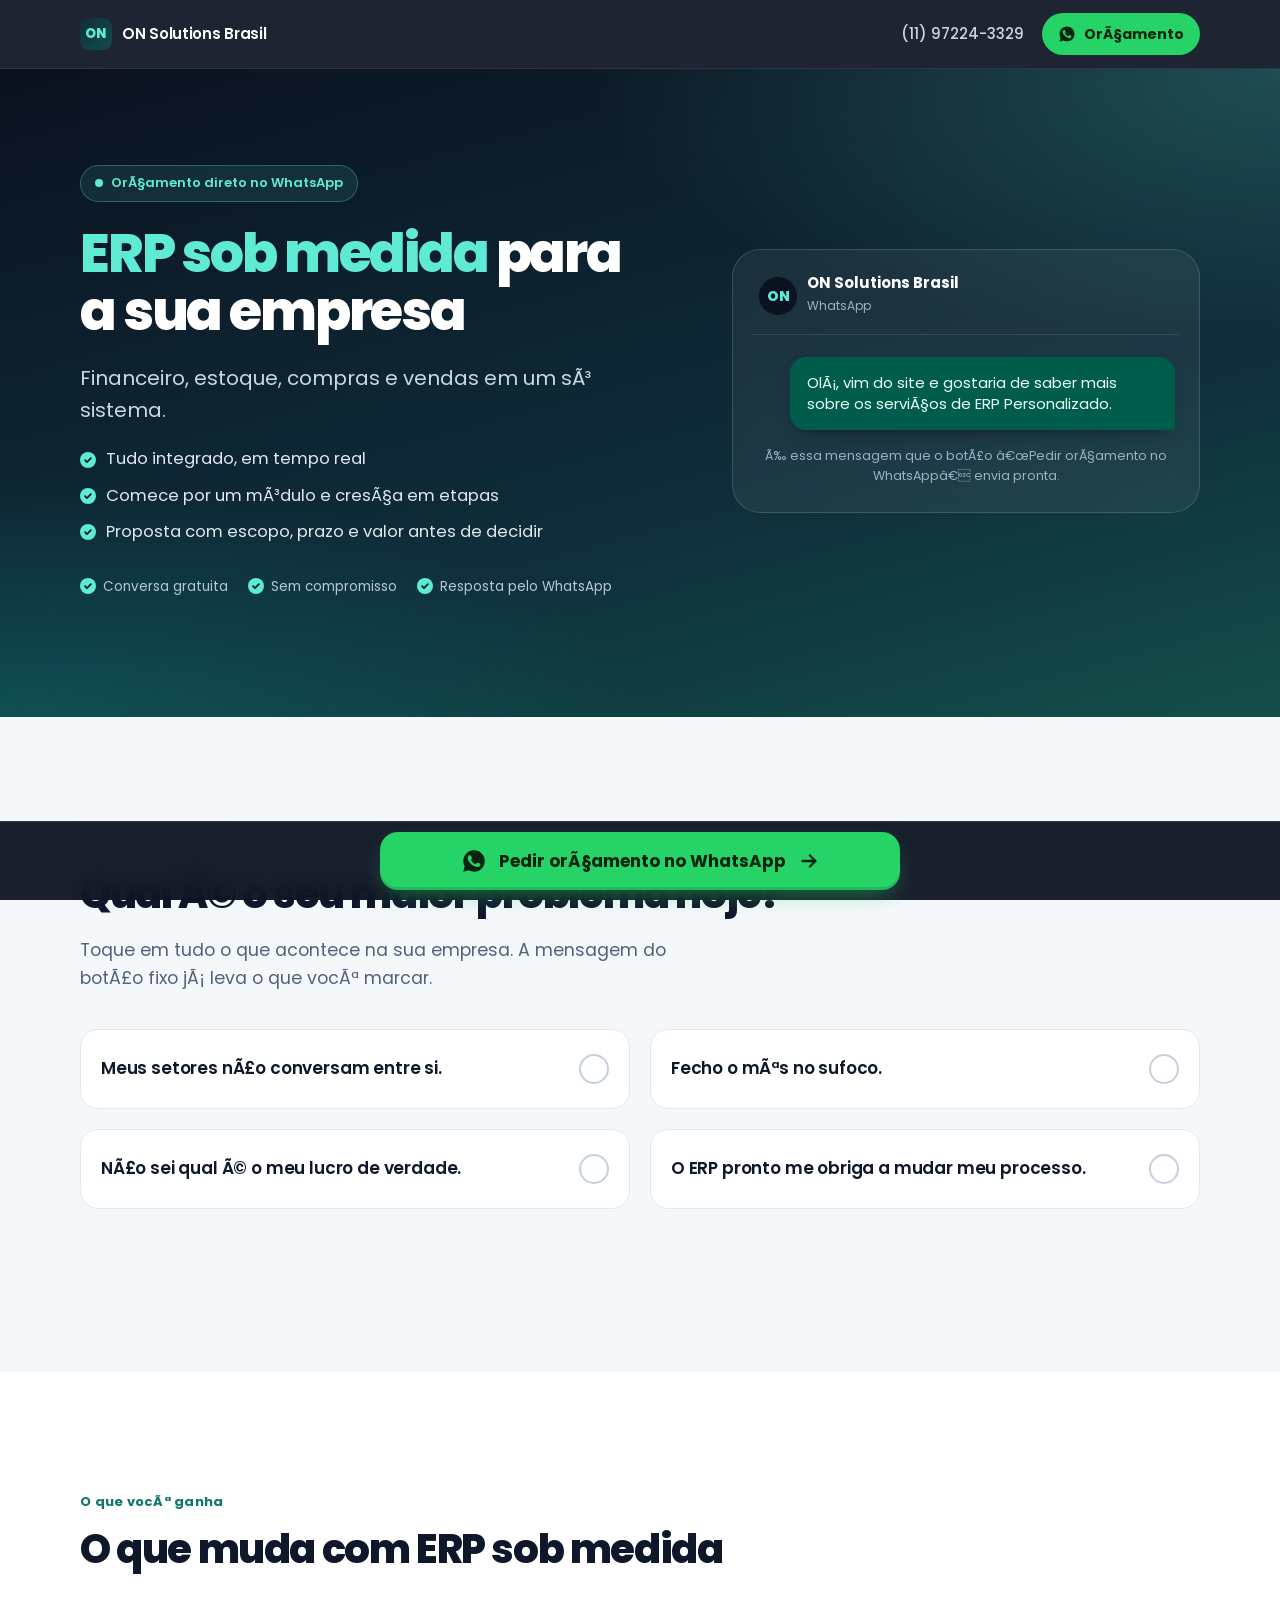
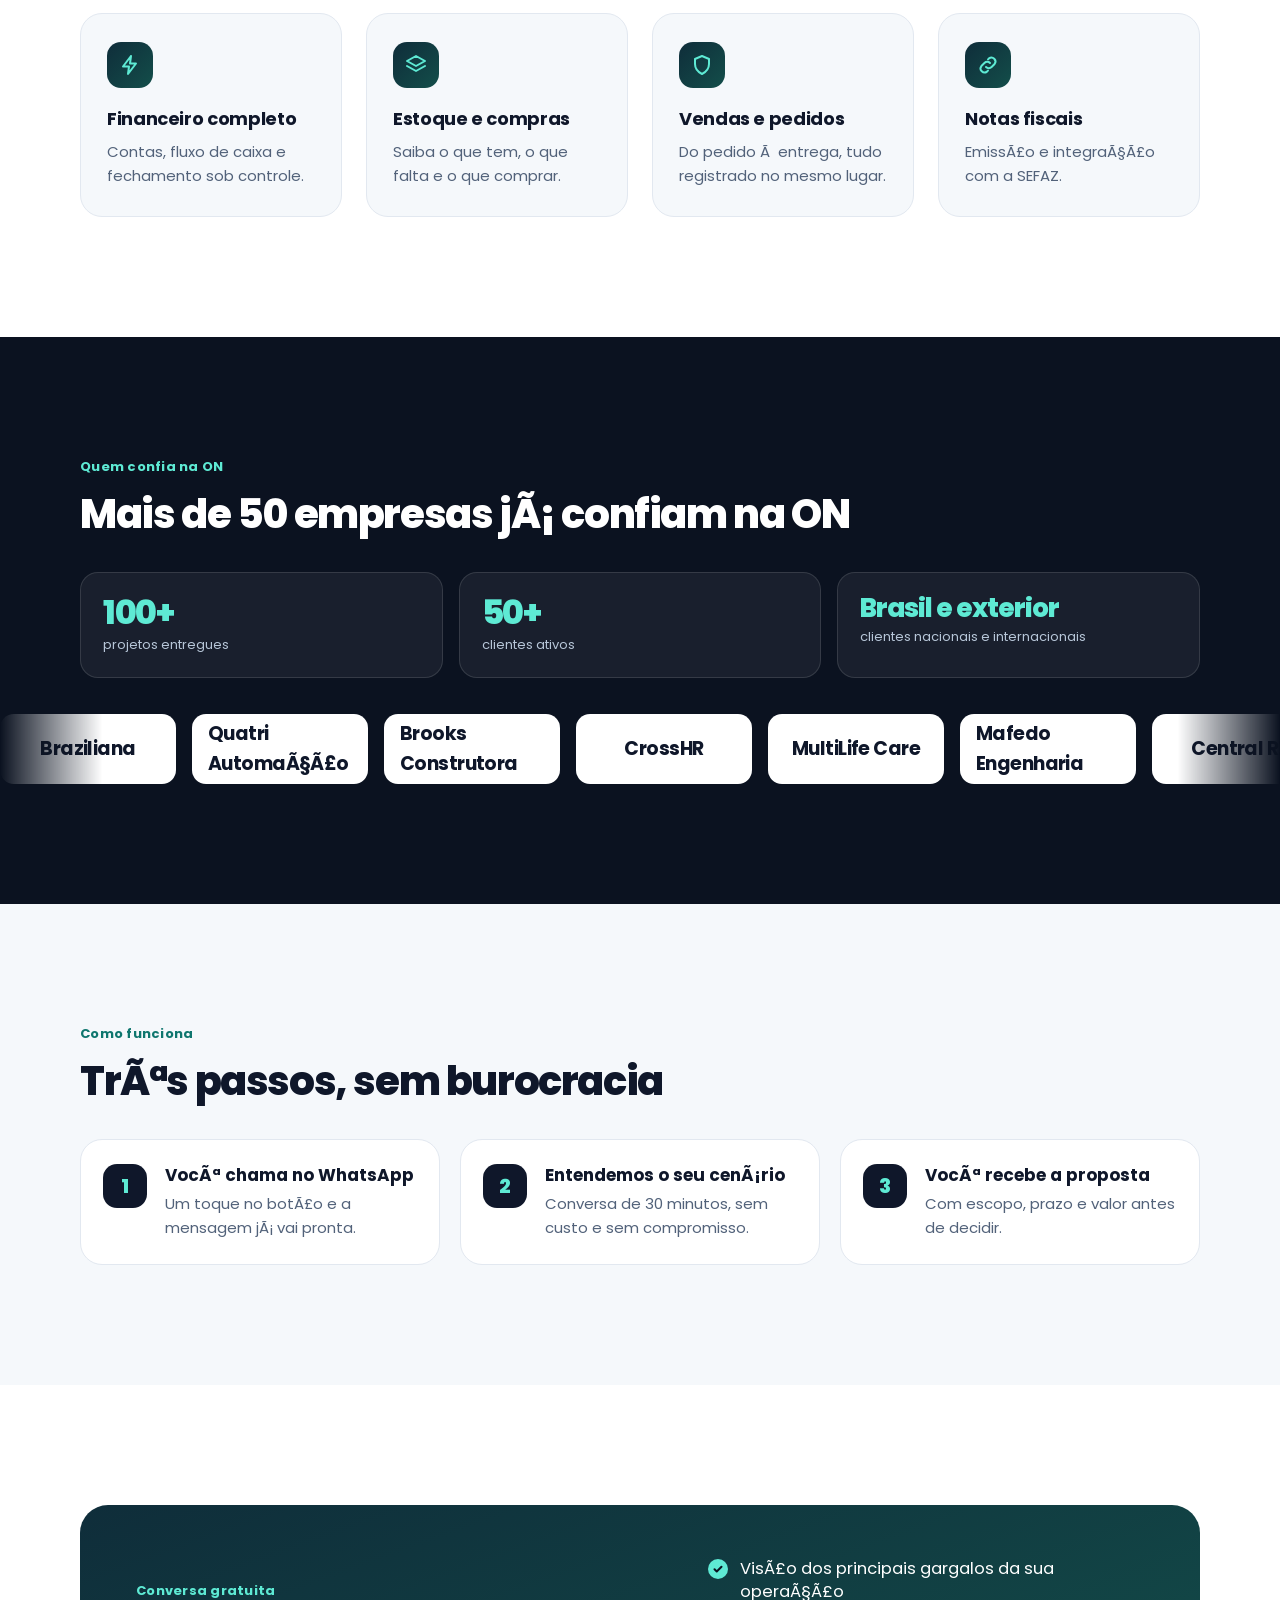
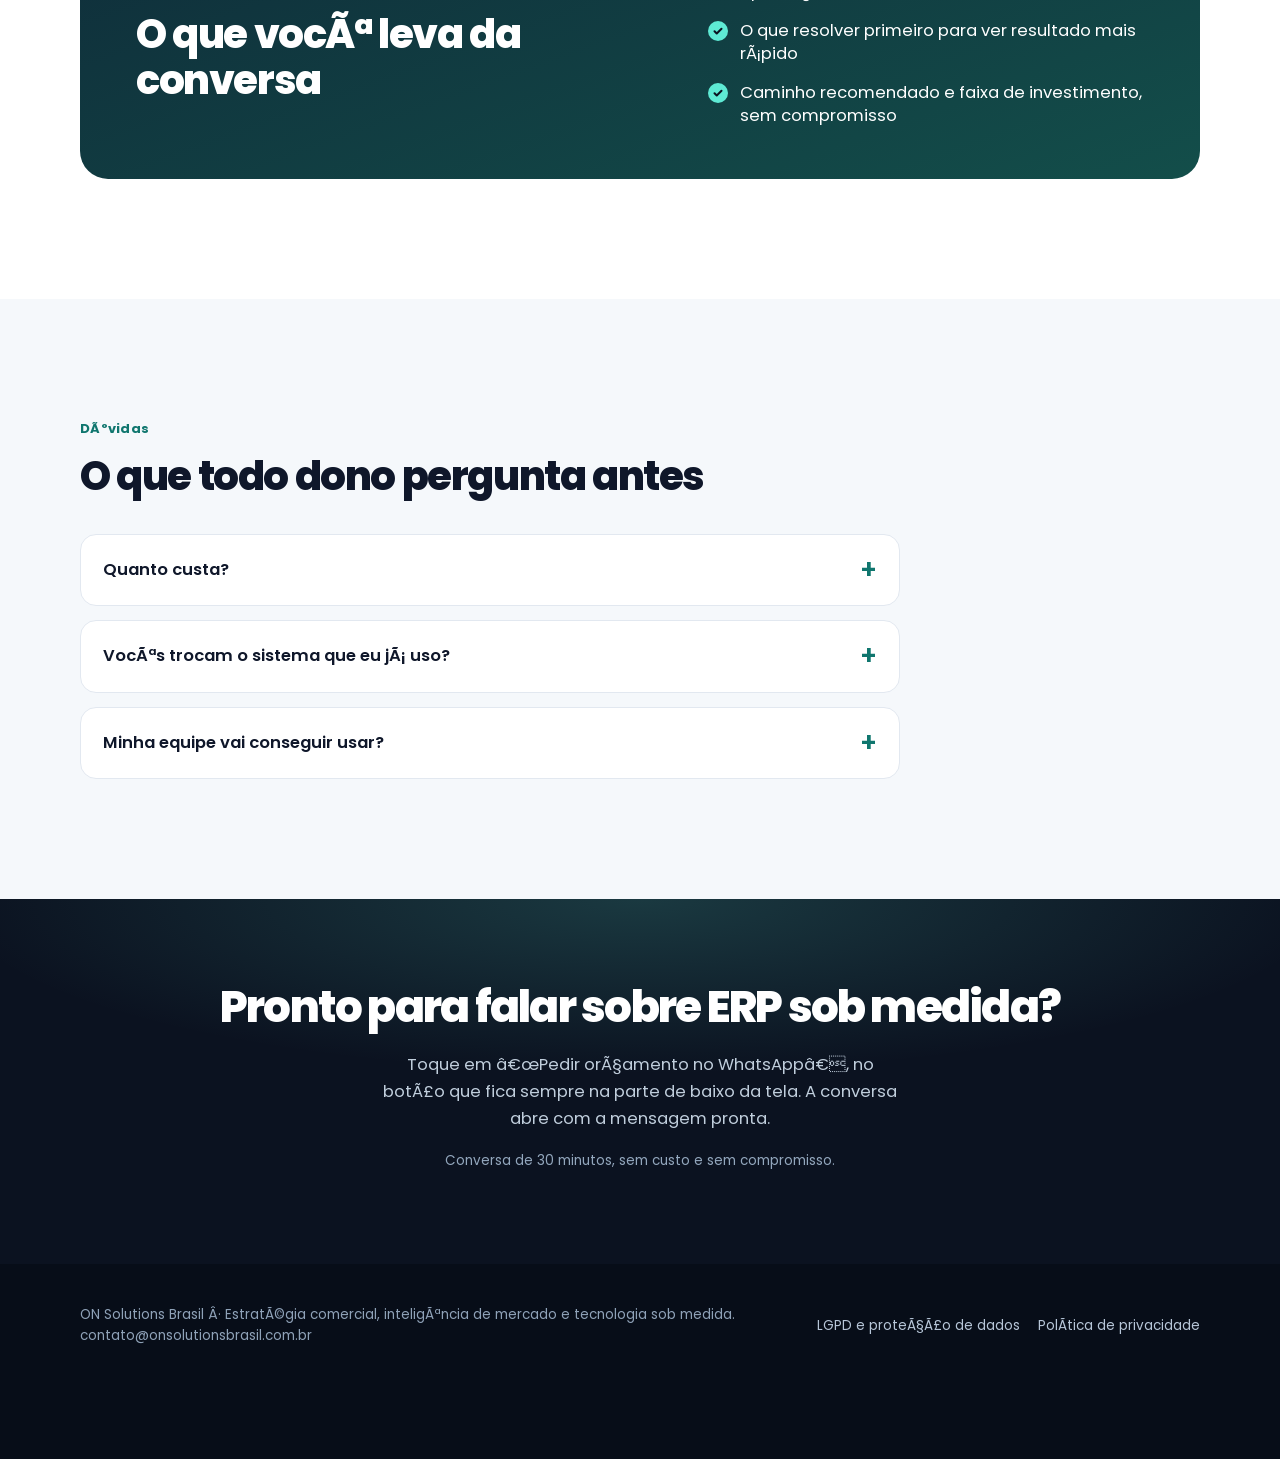
==== index.html @ 7ee30c20 "feat: add landing page for customized ERP service - Create index.html with semantic markup for all p" ====
﻿<!DOCTYPE html>
<html lang="pt-BR">
<head>
<meta charset="UTF-8">
<meta name="viewport" content="width=device-width, initial-scale=1, viewport-fit=cover">
<meta name="theme-color" content="#0B1220">
<title>ERP Sob Medida | ON Solutions Brasil</title>
<meta name="description" content="Financeiro, estoque, compras e vendas em um sÃ³ sistema.">
<meta name="robots" content="noindex,follow">
<link rel="canonical" href="https://onsolutionsbrasil.com.br/lp/erp-sob-medida/">
<link rel="icon" type="image/svg+xml" href="data:image/svg+xml,%3Csvg xmlns='http://www.w3.org/2000/svg' viewBox='0 0 64 64'%3E%3Crect width='64' height='64' rx='14' fill='%230B1220'/%3E%3Ctext x='32' y='43' font-family='Poppins,Arial,sans-serif' font-size='30' font-weight='800' fill='%235EEAD4' text-anchor='middle'%3EON%3C/text%3E%3C/svg%3E">
<link rel="preconnect" href="https://fonts.googleapis.com">
<link rel="preconnect" href="https://fonts.gstatic.com" crossorigin>
<link href="https://fonts.googleapis.com/css2?family=Poppins:wght@400;500;600;700;800&display=swap" rel="stylesheet">
<link rel="stylesheet" href="css/styles.css">
</head>
<body class="l2">
<header class="top"><div class="w top-in">
  <span class="brand"><span class="brand-mark" aria-hidden="true">ON</span><span>ON Solutions<span class="br"> Brasil</span></span></span>
  <div class="top-r">
    <a class="top-phone" data-wa="OlÃ¡, vim do site e gostaria de saber mais sobre os serviÃ§os de ERP Personalizado." data-pos="topo-telefone" data-wa-main href="#">(11) 97224-3329</a>
    <a class="top-btn" data-wa="OlÃ¡, vim do site e gostaria de saber mais sobre os serviÃ§os de ERP Personalizado." data-pos="topo" data-wa-main href="#"><svg viewBox="0 0 24 24" aria-hidden="true"><path d="M12.04 2C6.58 2 2.13 6.45 2.13 11.91c0 1.75.46 3.45 1.32 4.95L2.05 22l5.25-1.38a9.9 9.9 0 0 0 4.74 1.21c5.46 0 9.91-4.45 9.91-9.91S17.5 2 12.04 2Zm5.8 14.1c-.25.69-1.45 1.32-2 1.37-.5.05-1.13.07-1.82-.11-.42-.13-.96-.31-1.65-.6-2.9-1.25-4.8-4.17-4.95-4.36-.14-.19-1.18-1.57-1.18-3s.75-2.13 1.02-2.42c.26-.29.57-.36.76-.36h.55c.18 0 .42-.07.65.5.25.58.83 2 .9 2.15.07.14.12.31.02.5-.09.19-.14.31-.28.48-.14.17-.3.37-.43.5-.14.14-.29.29-.12.58.17.29.74 1.22 1.59 1.97 1.09.97 2.01 1.27 2.3 1.41.29.14.46.12.63-.07.17-.19.72-.84.91-1.13.19-.29.38-.24.65-.14.26.1 1.67.79 1.96.93.29.14.48.22.55.34.07.12.07.7-.18 1.39Z"/></svg>OrÃ§amento</a>
  </div>
</div></header>
<main class="view" data-kind="lp2" data-route="lp/erp-sob-medida" data-service="ERP Personalizado" data-title="ERP Sob Medida | ON Solutions Brasil">
<section class="hero">
  <div class="w hero-grid">
    <div>
      <span class="badge"><i></i>OrÃ§amento direto no WhatsApp</span>
      <h1 class="h"><mark>ERP sob medida</mark> para a sua empresa</h1>
      <p class="sub">Financeiro, estoque, compras e vendas em um sÃ³ sistema.</p>
      <ul class="points"><li>Tudo integrado, em tempo real</li><li>Comece por um mÃ³dulo e cresÃ§a em etapas</li><li>Proposta com escopo, prazo e valor antes de decidir</li></ul>
      <div class="trust"><span>Conversa gratuita</span><span>Sem compromisso</span><span>Resposta pelo WhatsApp</span></div>
    </div>
    <div class="chat">
      <div class="chat-head"><span class="chat-mark" aria-hidden="true">ON</span><div><b>ON Solutions Brasil</b><small>WhatsApp</small></div></div>
      <div class="chat-body">
        <div class="bubble" data-bubble>OlÃ¡, vim do site e gostaria de saber mais sobre os serviÃ§os de ERP Personalizado.</div>
        <div class="chat-hint">Ã‰ essa mensagem que o botÃ£o â€œPedir orÃ§amento no WhatsAppâ€ envia pronta.</div>
      </div>
    </div>
  </div>
</section>
<section class="sec" id="dores">
  <div class="w">
    <div class="eyebrow">VocÃª se reconhece?</div>
    <h2 class="t2">Qual Ã© o seu maior problema hoje?</h2>
    <p class="lead2">Toque em tudo o que acontece na sua empresa. A mensagem do botÃ£o fixo jÃ¡ leva o que vocÃª marcar.</p>
    <div class="pains" role="group" aria-label="Seu maior desafio"><button type="button" class="pain" aria-pressed="false" data-q="Meus setores nÃ£o conversam entre si."><span class="qt">Meus setores nÃ£o conversam entre si.</span><span class="ck"><svg viewBox="0 0 24 24" aria-hidden="true"><path d="M5 12.5l4.5 4.5L19 7.5"/></svg></span></button><button type="button" class="pain" aria-pressed="false" data-q="Fecho o mÃªs no sufoco."><span class="qt">Fecho o mÃªs no sufoco.</span><span class="ck"><svg viewBox="0 0 24 24" aria-hidden="true"><path d="M5 12.5l4.5 4.5L19 7.5"/></svg></span></button><button type="button" class="pain" aria-pressed="false" data-q="NÃ£o sei qual Ã© o meu lucro de verdade."><span class="qt">NÃ£o sei qual Ã© o meu lucro de verdade.</span><span class="ck"><svg viewBox="0 0 24 24" aria-hidden="true"><path d="M5 12.5l4.5 4.5L19 7.5"/></svg></span></button><button type="button" class="pain" aria-pressed="false" data-q="O ERP pronto me obriga a mudar meu processo."><span class="qt">O ERP pronto me obriga a mudar meu processo.</span><span class="ck"><svg viewBox="0 0 24 24" aria-hidden="true"><path d="M5 12.5l4.5 4.5L19 7.5"/></svg></span></button></div>
    <p class="pains-hint" aria-live="polite" data-hint></p>
  </div>
</section>
<section class="sec sec-w" id="beneficios">
  <div class="w">
    <div class="eyebrow">O que vocÃª ganha</div>
    <h2 class="t2">O que muda com ERP sob medida</h2>
    <div class="bens"><div class="ben"><div class="bi"><svg viewBox="0 0 24 24" aria-hidden="true"><path d="M13 3L5 13.5h6L10 21l8-10.5h-6z"/></svg></div><h3>Financeiro completo</h3><p>Contas, fluxo de caixa e fechamento sob controle.</p></div><div class="ben"><div class="bi"><svg viewBox="0 0 24 24" aria-hidden="true"><path d="M12 3l9 5-9 5-9-5z"/><path d="M3 13l9 5 9-5"/></svg></div><h3>Estoque e compras</h3><p>Saiba o que tem, o que falta e o que comprar.</p></div><div class="ben"><div class="bi"><svg viewBox="0 0 24 24" aria-hidden="true"><path d="M12 3l7 3v5c0 4.5-3 8-7 10-4-2-7-5.5-7-10V6z"/></svg></div><h3>Vendas e pedidos</h3><p>Do pedido Ã  entrega, tudo registrado no mesmo lugar.</p></div><div class="ben"><div class="bi"><svg viewBox="0 0 24 24" aria-hidden="true"><path d="M10 14a4 4 0 005.6 0l3-3a4 4 0 00-5.6-5.6l-1 1"/><path d="M14 10a4 4 0 00-5.6 0l-3 3a4 4 0 005.6 5.6l1-1"/></svg></div><h3>Notas fiscais</h3><p>EmissÃ£o e integraÃ§Ã£o com a SEFAZ.</p></div></div>
  </div>
</section>
<section class="sec proof" id="clientes">
  <div class="w">
    <div class="eyebrow">Quem confia na ON</div>
    <h2 class="t2">Mais de 50 empresas jÃ¡ confiam na ON</h2>
    <div class="stats">
      <div class="stat"><b>100+</b><span>projetos entregues</span></div>
      <div class="stat"><b>50+</b><span>clientes ativos</span></div>
      <div class="stat wide"><b>Brasil e exterior</b><span>clientes nacionais e internacionais</span></div>
    </div>
  </div>
  <div class="marq marquee" data-marquee aria-label="Clientes da ON Solutions"><div class="track" data-track><div class="chip"><span class="wm">Braziliana</span></div><div class="chip"><span class="wm">Quatri AutomaÃ§Ã£o</span></div><div class="chip"><span class="wm">Brooks Construtora</span></div><div class="chip"><span class="wm">CrossHR</span></div><div class="chip"><span class="wm">MultiLife Care</span></div><div class="chip"><span class="wm">Mafedo Engenharia</span></div><div class="chip"><span class="wm">Central RZ</span></div></div></div>
</section>
<section class="sec" id="como-funciona">
  <div class="w">
    <div class="eyebrow">Como funciona</div>
    <h2 class="t2">TrÃªs passos, sem burocracia</h2>
    <div class="steps2"><div class="st"><div class="n">1</div><div><b>VocÃª chama no WhatsApp</b><p>Um toque no botÃ£o e a mensagem jÃ¡ vai pronta.</p></div></div><div class="st"><div class="n">2</div><div><b>Entendemos o seu cenÃ¡rio</b><p>Conversa de 30 minutos, sem custo e sem compromisso.</p></div></div><div class="st"><div class="n">3</div><div><b>VocÃª recebe a proposta</b><p>Com escopo, prazo e valor antes de decidir.</p></div></div></div>
  </div>
</section>
<section class="sec sec-w" id="oferta">
  <div class="w">
    <div class="offer">
      <div>
        <div class="eyebrow" style="color:var(--mint)">Conversa gratuita</div>
        <h2 class="t2">O que vocÃª leva da conversa</h2>
      </div>
      <ul>
        <li>VisÃ£o dos principais gargalos da sua operaÃ§Ã£o</li>
        <li>O que resolver primeiro para ver resultado mais rÃ¡pido</li>
        <li>Caminho recomendado e faixa de investimento, sem compromisso</li>
      </ul>
    </div>
  </div>
</section>
<section class="sec" id="duvidas">
  <div class="w">
    <div class="eyebrow">DÃºvidas</div>
    <h2 class="t2">O que todo dono pergunta antes</h2>
    <div class="faq"><details><summary>Quanto custa?</summary><p>Depende do que a sua empresa precisa. Na conversa gratuita entendemos o seu cenÃ¡rio e vocÃª recebe uma proposta com escopo, prazo e valor antes de decidir.</p></details><details><summary>VocÃªs trocam o sistema que eu jÃ¡ uso?</summary><p>Nem sempre. DÃ¡ para integrar o que vocÃª jÃ¡ tem e criar sÃ³ o que falta.</p></details><details><summary>Minha equipe vai conseguir usar?</summary><p>A soluÃ§Ã£o Ã© desenhada em cima da rotina que sua equipe jÃ¡ tem, e nÃ£o o contrÃ¡rio. Treinamos o time e acompanhamos o inÃ­cio de uso atÃ© todo mundo estar seguro.</p></details></div>
  </div>
</section>
<section class="final" id="conversa">
  <div class="w">
    <h2 class="h2 final-t">Pronto para falar sobre ERP sob medida?</h2>
    <p class="lead3">Toque em â€œPedir orÃ§amento no WhatsAppâ€, no botÃ£o que fica sempre na parte de baixo da tela. A conversa abre com a mensagem pronta.</p>
    <p class="note">Conversa de 30 minutos, sem custo e sem compromisso.</p>
  </div>
</section>
</main>
<footer class="foot"><div class="w foot-in">
  <div>ON Solutions Brasil Â· EstratÃ©gia comercial, inteligÃªncia de mercado e tecnologia sob medida.<br>contato@onsolutionsbrasil.com.br</div>
  <div class="lk"><a href="#">LGPD e proteÃ§Ã£o de dados</a><a href="#">PolÃ­tica de privacidade</a></div>
</div></footer>
<div class="sticky"><a class="cta" data-wa="OlÃ¡, vim do site e gostaria de saber mais sobre os serviÃ§os de ERP Personalizado." data-pos="barra-fixa" data-wa-main href="#"><svg viewBox="0 0 24 24" aria-hidden="true"><path d="M12.04 2C6.58 2 2.13 6.45 2.13 11.91c0 1.75.46 3.45 1.32 4.95L2.05 22l5.25-1.38a9.9 9.9 0 0 0 4.74 1.21c5.46 0 9.91-4.45 9.91-9.91S17.5 2 12.04 2Zm5.8 14.1c-.25.69-1.45 1.32-2 1.37-.5.05-1.13.07-1.82-.11-.42-.13-.96-.31-1.65-.6-2.9-1.25-4.8-4.17-4.95-4.36-.14-.19-1.18-1.57-1.18-3s.75-2.13 1.02-2.42c.26-.29.57-.36.76-.36h.55c.18 0 .42-.07.65.5.25.58.83 2 .9 2.15.07.14.12.31.02.5-.09.19-.14.31-.28.48-.14.17-.3.37-.43.5-.14.14-.29.29-.12.58.17.29.74 1.22 1.59 1.97 1.09.97 2.01 1.27 2.3 1.41.29.14.46.12.63-.07.17-.19.72-.84.91-1.13.19-.29.38-.24.65-.14.26.1 1.67.79 1.96.93.29.14.48.22.55.34.07.12.07.7-.18 1.39Z"/></svg><span>Pedir orÃ§amento no WhatsApp</span><svg class="arr" viewBox="0 0 24 24" aria-hidden="true"><path d="M5 12h14M13 6l6 6-6 6"/></svg></a></div>
<script src="js/main.js"></script>
</body>
</html>
---- css/styles.css ----
:root{
  --ink:#0B1220;
  --navy:#0F172A;
  --bg:#F5F8FB;
  --line:#E2E8F0;
  --text:#0F172A;
  --soft:#52627A;
  --mint:#5EEAD4;
  --teal:#0D9488;
  --tealD:#0F766E;
  --wa:#25D366;
  --waD:#1EBE5B;
  --font:"Poppins","Segoe UI",system-ui,-apple-system,sans-serif;
}
*,*::before,*::after{box-sizing:border-box}
html{scroll-behavior:smooth;-webkit-text-size-adjust:100%}
body{margin:0;font-family:var(--font);color:var(--text);background:var(--bg);line-height:1.6;font-size:16px;-webkit-font-smoothing:antialiased;overflow-x:hidden}
h1,h2,h3,p,ul{margin:0}
ul{padding:0;list-style:none}
a{color:inherit}
img{display:block;max-width:100%}
.w{width:min(1120px,100% - 40px);margin-inline:auto}
:focus-visible{outline:3px solid var(--teal);outline-offset:3px;border-radius:10px}
.top :focus-visible,.hero :focus-visible,.proof :focus-visible,.final :focus-visible,.sticky :focus-visible{outline-color:var(--mint)}

/* ---------- Header ---------- */
.top{position:sticky;top:0;z-index:50;background:rgba(11,18,32,.92);backdrop-filter:blur(12px);-webkit-backdrop-filter:blur(12px);border-bottom:1px solid rgba(255,255,255,.08);transition:transform .3s ease}
.top.hide{transform:translateY(-100%)}
.top-in{display:flex;align-items:center;justify-content:space-between;height:60px;gap:12px}
.brand{display:flex;align-items:center;gap:10px;color:#fff;font-weight:600;font-size:15px;letter-spacing:-.02em;white-space:nowrap}
.brand img{width:32px;height:32px}
/* Marca textual (placeholder do logotipo raster da ON Solutions) */
.brand-mark{flex:none;width:32px;height:32px;border-radius:9px;background:linear-gradient(135deg,#0F2D3A,#134E4A);color:var(--mint);font-weight:800;font-size:13px;letter-spacing:.02em;display:grid;place-items:center}
.top-r{display:flex;align-items:center;gap:18px}
.top-phone{display:none;color:#CBD5E1;font-weight:500;font-size:15px;text-decoration:none}
.top-phone:hover{color:var(--mint)}
.top-btn{display:inline-flex;align-items:center;gap:8px;background:var(--wa);color:#06240F;font-weight:700;font-size:14px;padding:10px 16px;border-radius:999px;text-decoration:none;white-space:nowrap}
.top-btn svg{width:18px;height:18px;fill:currentColor}
@media(max-width:400px){.brand .br{display:none}}

/* ---------- Hero ---------- */
.hero{background:radial-gradient(90% 70% at 100% 0%,rgba(94,234,212,.22),transparent 60%),radial-gradient(80% 60% at 0% 100%,rgba(13,148,136,.32),transparent 62%),linear-gradient(165deg,#0B1220 0%,#0F2D3A 62%,#134E4A 100%);color:#fff;padding:40px 0 64px}
.hero-grid{display:grid;gap:40px}
.badge{display:inline-flex;align-items:center;gap:8px;font-size:13px;font-weight:600;color:var(--mint);background:rgba(94,234,212,.10);border:1px solid rgba(94,234,212,.30);padding:7px 14px;border-radius:999px}
.badge i{width:8px;height:8px;border-radius:50%;background:var(--mint);animation:ping 2s infinite}
@keyframes ping{0%{box-shadow:0 0 0 0 rgba(94,234,212,.6)}70%,100%{box-shadow:0 0 0 10px rgba(94,234,212,0)}}
.h{font-size:clamp(29px,8.4vw,54px);line-height:1.08;font-weight:800;letter-spacing:-.04em;margin-top:22px}
.h mark{background:none;color:var(--mint)}
.sub{margin-top:22px;font-size:clamp(17px,4.5vw,20px);line-height:1.6;color:#CBD7E4;max-width:560px}
.points{display:none}
.trust{display:flex;flex-wrap:wrap;gap:12px 20px;margin-top:30px;font-size:13.5px;color:#B7C6D8}
.trust span{display:inline-flex;align-items:center;gap:7px}
.trust span::before,.points li::before,.offer li::before{content:"";flex:none;width:16px;height:16px;border-radius:50%;background:var(--mint) url("data:image/svg+xml,%3Csvg xmlns='http://www.w3.org/2000/svg' viewBox='0 0 24 24' fill='none' stroke='%230B1220' stroke-width='4' stroke-linecap='round' stroke-linejoin='round'%3E%3Cpath d='M5 12.5l4.5 4.5L19 7.5'/%3E%3C/svg%3E") center/10px no-repeat}

/* ---------- Card WhatsApp (hero) ---------- */
.chat{display:block;text-decoration:none;color:#fff;background:rgba(255,255,255,.06);border:1px solid rgba(255,255,255,.14);border-radius:28px;padding:20px;backdrop-filter:blur(8px);-webkit-backdrop-filter:blur(8px)}
.chat-head{display:flex;align-items:center;gap:10px;padding:4px 6px 16px;border-bottom:1px solid rgba(255,255,255,.10)}
.chat-head img{width:38px;height:38px;border-radius:50%;background:#0B1220;padding:4px}
/* Marca textual (placeholder do logotipo raster da ON Solutions) no card do WhatsApp */
.chat-mark{flex:none;width:38px;height:38px;border-radius:50%;background:#0B1220;color:var(--mint);font-weight:800;font-size:14px;display:grid;place-items:center}
.chat-head b{display:block;font-size:15px;line-height:1.2}
.chat-head small{font-size:12px;color:#9FB2C7}
.chat-body{padding:22px 4px 6px;display:flex;flex-direction:column;gap:16px}
.bubble{align-self:flex-end;max-width:92%;background:#005C4B;color:#E9FFF7;border-radius:16px 16px 4px 16px;padding:15px 17px;font-size:15px;line-height:1.45;box-shadow:0 8px 18px -10px rgba(0,0,0,.6)}
.chat-hint{font-size:12.5px;color:#9FB2C7;text-align:center}

/* ---------- CTA ---------- */
.cta{position:relative;display:flex;align-items:center;justify-content:center;gap:12px;width:100%;min-height:62px;padding:16px 22px;border-radius:18px;background:var(--wa);color:#06240F;font-family:inherit;font-weight:700;font-size:18px;line-height:1.2;text-decoration:none;text-align:center;box-shadow:0 14px 34px -10px rgba(37,211,102,.65),inset 0 -3px 0 rgba(0,0,0,.12);overflow:hidden;transition:transform .15s,background .15s;-webkit-tap-highlight-color:transparent}
.cta:hover{background:var(--waD)}
.cta:active{transform:translateY(1px) scale(.99)}
.cta svg{width:26px;height:26px;flex:none;fill:currentColor}
.cta .arr{width:22px;height:22px;fill:none;stroke:currentColor;stroke-width:2.6;stroke-linecap:round;stroke-linejoin:round}
.cta::after{content:"";position:absolute;inset:0;background:linear-gradient(110deg,transparent 30%,rgba(255,255,255,.45) 50%,transparent 70%);transform:translateX(-120%);animation:shine 3.4s ease-in-out infinite;pointer-events:none}
@keyframes shine{0%,55%{transform:translateX(-120%)}100%{transform:translateX(120%)}}

/* ---------- Secoes ---------- */
.sec{padding:76px 0}
.sec-w{background:#fff}
.eyebrow{font-size:13px;font-weight:700;color:var(--tealD);letter-spacing:.02em}
.t2{font-size:clamp(26px,6.8vw,40px);line-height:1.14;font-weight:800;letter-spacing:-.035em;margin-top:14px}
.lead2{margin-top:18px;color:var(--soft);font-size:16.5px;line-height:1.65;max-width:600px}

/* ---------- Dores ---------- */
.pains{display:grid;gap:16px;margin-top:36px}
.pain{display:flex;align-items:center;gap:14px;width:100%;min-height:80px;padding:18px 20px;border-radius:18px;background:#fff;border:1.5px solid var(--line);font-family:inherit;font-weight:600;font-size:17px;line-height:1.4;letter-spacing:-.01em;color:inherit;text-align:left;cursor:pointer;transition:border-color .15s,background .15s,transform .15s;-webkit-tap-highlight-color:transparent}
.pain:hover{border-color:#9DDBB8}
.pain:active{transform:scale(.99)}
.pain .qt{flex:1}
.pain .ck{flex:none;width:30px;height:30px;border-radius:50%;border:2px solid #C5D0DD;display:grid;place-items:center;transition:background .15s,border-color .15s}
.pain .ck svg{width:16px;height:16px;fill:none;stroke:#fff;stroke-width:3.4;stroke-linecap:round;stroke-linejoin:round;opacity:0}
.pain[aria-pressed=true]{border-color:var(--wa);background:#F0FFF6}
.pain[aria-pressed=true] .ck{background:var(--wa);border-color:var(--wa)}
.pain[aria-pressed=true] .ck svg{opacity:1}
.pains-hint{margin-top:22px;font-size:14px;color:var(--soft);text-align:center;min-height:21px}

/* ---------- Beneficios ---------- */
.bens{display:grid;gap:20px;margin-top:40px}
.ben{background:var(--bg);border:1px solid var(--line);border-radius:22px;padding:28px 26px}
.bi{width:46px;height:46px;border-radius:14px;background:linear-gradient(135deg,#0F2D3A,#134E4A);display:grid;place-items:center;margin-bottom:20px}
.bi svg{width:24px;height:24px;stroke:var(--mint);fill:none;stroke-width:2;stroke-linecap:round;stroke-linejoin:round}
.ben h3{font-size:18px;font-weight:700;letter-spacing:-.02em;line-height:1.25}
.ben p{margin-top:10px;color:var(--soft);font-size:15px;line-height:1.6}

/* ---------- Clientes e indicadores ---------- */
.proof{background:#0B1220;color:#fff}
.proof .eyebrow{color:var(--mint)}
.stats{display:grid;grid-template-columns:1fr 1fr;gap:16px;margin-top:34px}
.stat{background:rgba(255,255,255,.06);border:1px solid rgba(255,255,255,.12);border-radius:18px;padding:22px}
.stat b{display:block;font-size:34px;font-weight:800;letter-spacing:-.04em;line-height:1;color:var(--mint)}
.stat span{display:block;margin-top:6px;font-size:13px;color:#B7C6D8}
.stat.wide{grid-column:1/-1}
.stat.wide b{font-size:26px}

/* ---------- Carrossel ---------- */
.marq{margin-top:36px;overflow-x:auto;scrollbar-width:none;-webkit-mask-image:linear-gradient(90deg,transparent,#000 8%,#000 92%,transparent);mask-image:linear-gradient(90deg,transparent,#000 8%,#000 92%,transparent)}
.marq::-webkit-scrollbar{display:none}
.marq.is-looping{overflow:hidden}
.track{display:flex;width:max-content}
.marq.is-looping .track{animation:mq var(--dur,40s) linear infinite;will-change:transform}
.marq.is-looping.is-paused .track{animation-play-state:paused}
@keyframes mq{to{transform:translateX(-50%)}}
.chip{flex:none;width:176px;height:70px;margin-right:16px;background:#fff;border-radius:14px;display:flex;align-items:center;justify-content:center;padding:10px 16px}
.chip img{max-width:136px;max-height:42px;width:auto;height:auto;object-fit:contain}
.chip .wm{font-weight:700;font-size:19px;letter-spacing:-.03em;color:#0F172A}

/* ---------- Como funciona ---------- */
.steps2{display:grid;gap:16px;margin-top:34px}
.st{display:flex;gap:18px;align-items:flex-start;background:#fff;border:1px solid var(--line);border-radius:22px;padding:24px 22px}
.st .n{flex:none;width:44px;height:44px;border-radius:14px;background:var(--navy);color:var(--mint);font-weight:800;font-size:20px;display:grid;place-items:center}
.st b{display:block;font-size:17px;line-height:1.3}
.st p{color:var(--soft);font-size:15px;margin-top:6px;line-height:1.6}

/* ---------- Oferta ---------- */
.offer{background:linear-gradient(160deg,#0F2D3A,#134E4A);border-radius:28px;color:#fff;padding:34px 26px}
.offer .t2{margin-top:10px}
.offer ul{display:grid;gap:16px;margin:24px 0 0}
.offer li{display:flex;gap:12px;align-items:flex-start;font-size:16.5px;line-height:1.4}
.offer li::before{margin-top:2px;width:20px;height:20px;background-size:12px}

/* ---------- FAQ ---------- */
.faq{display:grid;gap:14px;margin-top:34px}
details{background:#fff;border:1px solid var(--line);border-radius:16px}
summary{cursor:pointer;list-style:none;padding:22px;font-weight:600;font-size:16.5px;display:flex;justify-content:space-between;gap:12px;align-items:center;min-height:58px;-webkit-tap-highlight-color:transparent}
summary::-webkit-details-marker{display:none}
summary::after{content:"+";font-size:26px;line-height:1;color:var(--tealD);flex:none}
details[open] summary::after{content:"\2013"}
details p{padding:0 22px 22px;color:var(--soft);font-size:15.5px;line-height:1.7}

/* ---------- CTA final ---------- */
.final{background:radial-gradient(90% 80% at 50% 0%,rgba(94,234,212,.18),transparent 60%),#0B1220;color:#fff;text-align:center;padding:84px 0 92px}
.final .h2{font-size:clamp(28px,7.4vw,44px);font-weight:800;letter-spacing:-.04em;line-height:1.08}
.final p.lead3{color:#C0CEDC;margin:20px auto 0;max-width:520px;font-size:16.5px;line-height:1.65}
.note{margin-top:18px;font-size:13.5px;color:#93A7BD}

/* ---------- Footer ---------- */
.foot{background:#070D18;color:#8FA2B8;padding:40px 0 calc(28px + 84px);font-size:13.5px}
.foot-in{display:grid;gap:14px}
.foot a{color:#B7C6D8;text-decoration:none}
.foot a:hover{text-decoration:underline}
.foot .lk{display:flex;flex-wrap:wrap;gap:6px 18px}

/* ---------- Botao fixo ---------- */
.sticky{position:fixed;left:0;right:0;bottom:0;z-index:60;padding:10px 14px calc(10px + env(safe-area-inset-bottom));background:rgba(11,18,32,.94);backdrop-filter:blur(12px);-webkit-backdrop-filter:blur(12px);border-top:1px solid rgba(255,255,255,.10);animation:up .5s .5s both}
@keyframes up{from{transform:translateY(110%)}to{transform:none}}
.sticky .cta{min-height:58px;font-size:17px;max-width:520px;margin-inline:auto;box-shadow:0 10px 26px -10px rgba(37,211,102,.6),inset 0 -3px 0 rgba(0,0,0,.12)}

/* ---------- Breakpoints pequenos ---------- */
@media(max-width:430px){.cta .arr{display:none}.cta{padding:16px 16px;font-size:17px;gap:10px}}
@media(max-width:400px){}
@media(max-width:380px){.w{width:min(1120px,100% - 32px)}.cta,.sticky .cta{font-size:16px;gap:10px;padding:14px 14px}}
@media(max-width:340px){.cta,.sticky .cta{font-size:14.5px;gap:8px;padding:14px 10px}.cta svg{width:22px;height:22px}}

/* ---------- Desktop ---------- */
@media(min-width:860px){
  .w{width:min(1120px,100% - 64px)}
  .top-in{height:68px}
  .top-phone{display:block}
  .hero{padding:96px 0 120px}
  .hero-grid{grid-template-columns:1.1fr .9fr;align-items:center;gap:80px}
  .points{display:grid;gap:10px;margin-top:20px;font-size:16.5px;color:#E2E8F0}
  .points li{display:flex;gap:10px;align-items:center}
  .sec{padding:120px 0}
  .lead2{font-size:17.5px}
  .pains{grid-template-columns:1fr 1fr;gap:20px}
  .bens{grid-template-columns:repeat(4,1fr);gap:24px}
  .steps2{grid-template-columns:repeat(3,1fr);gap:20px}
  .stats{grid-template-columns:repeat(3,1fr)}
  .stat.wide{grid-column:auto}
  .stat.wide b{font-size:26px}
  .offer{padding:52px 56px;display:grid;grid-template-columns:1.2fr 1fr;gap:48px;align-items:center}
  .offer ul{margin:0}
  .foot-in{grid-template-columns:1fr auto;align-items:center}
  .faq{max-width:820px}
}

/* ---------- Reduzir movimento ---------- */
@media(prefers-reduced-motion:reduce){
  *{animation:none!important;transition:none!important}
  html{scroll-behavior:auto}
}
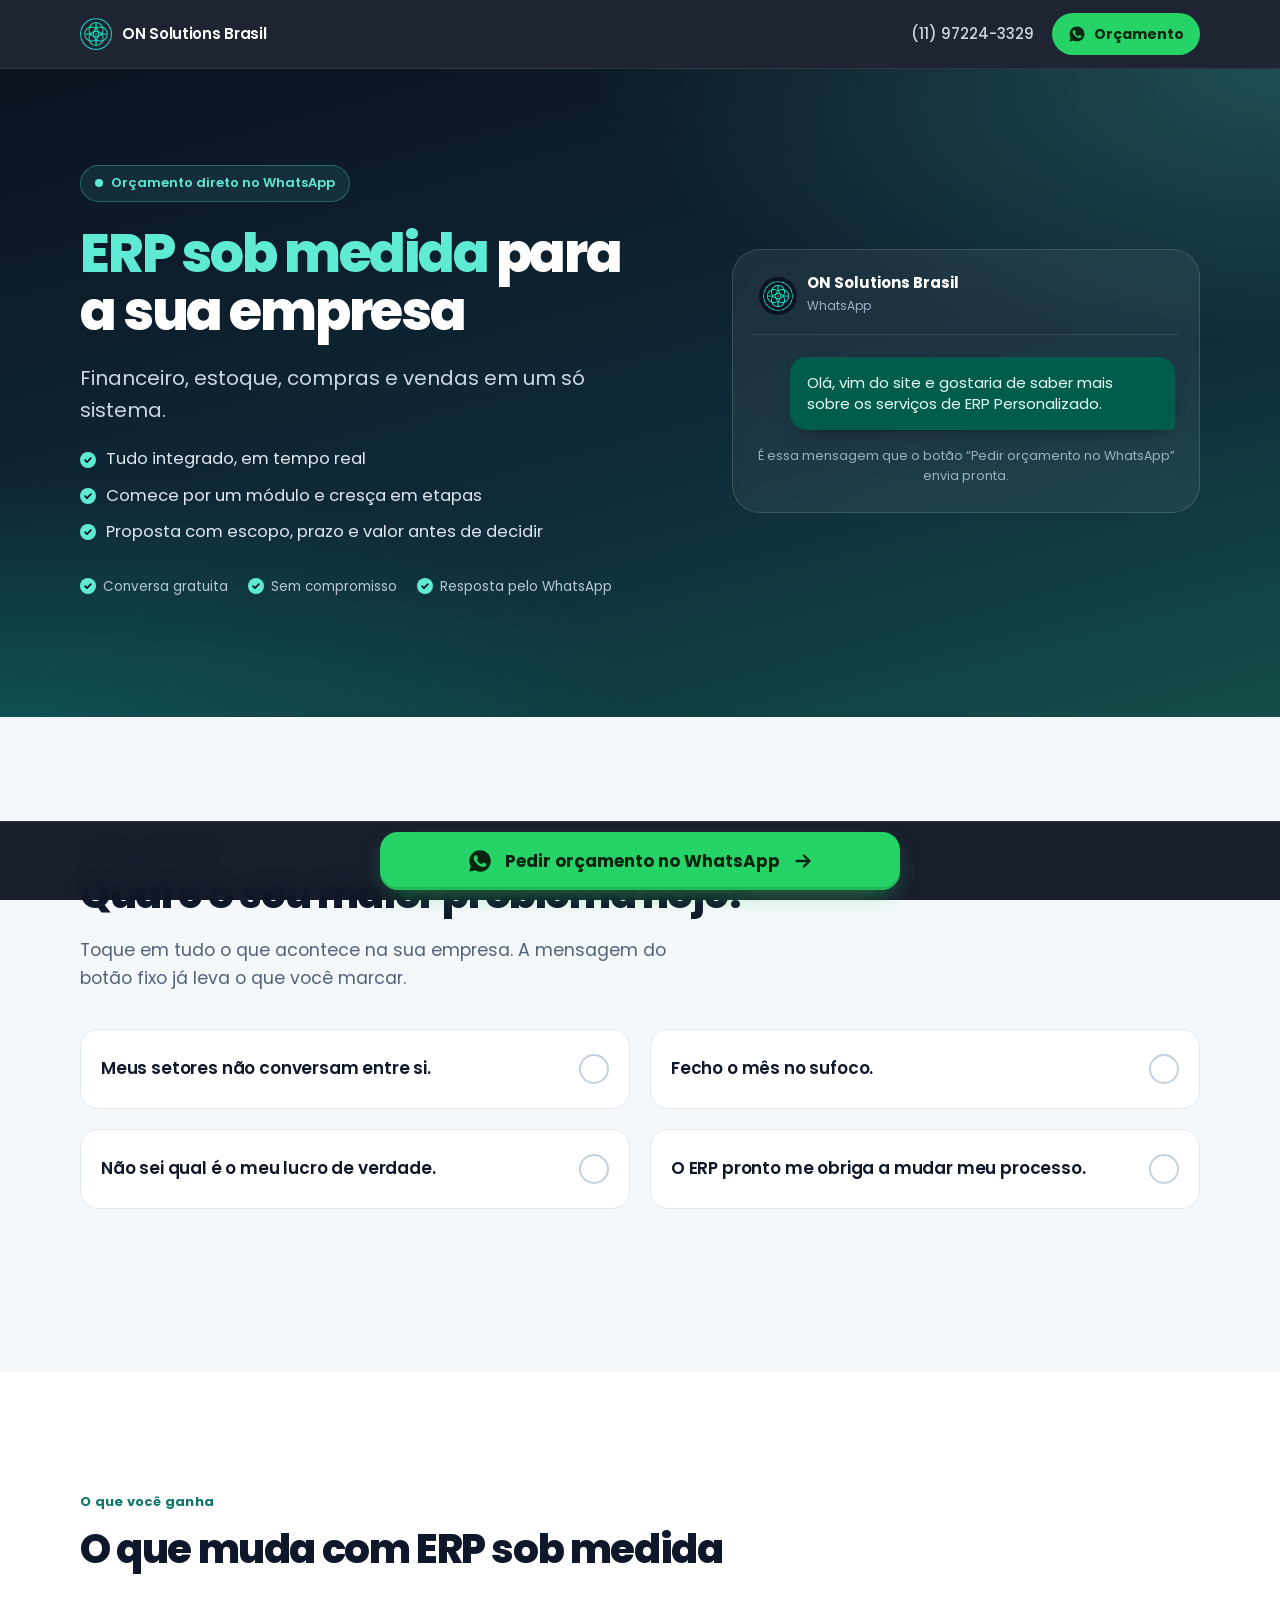
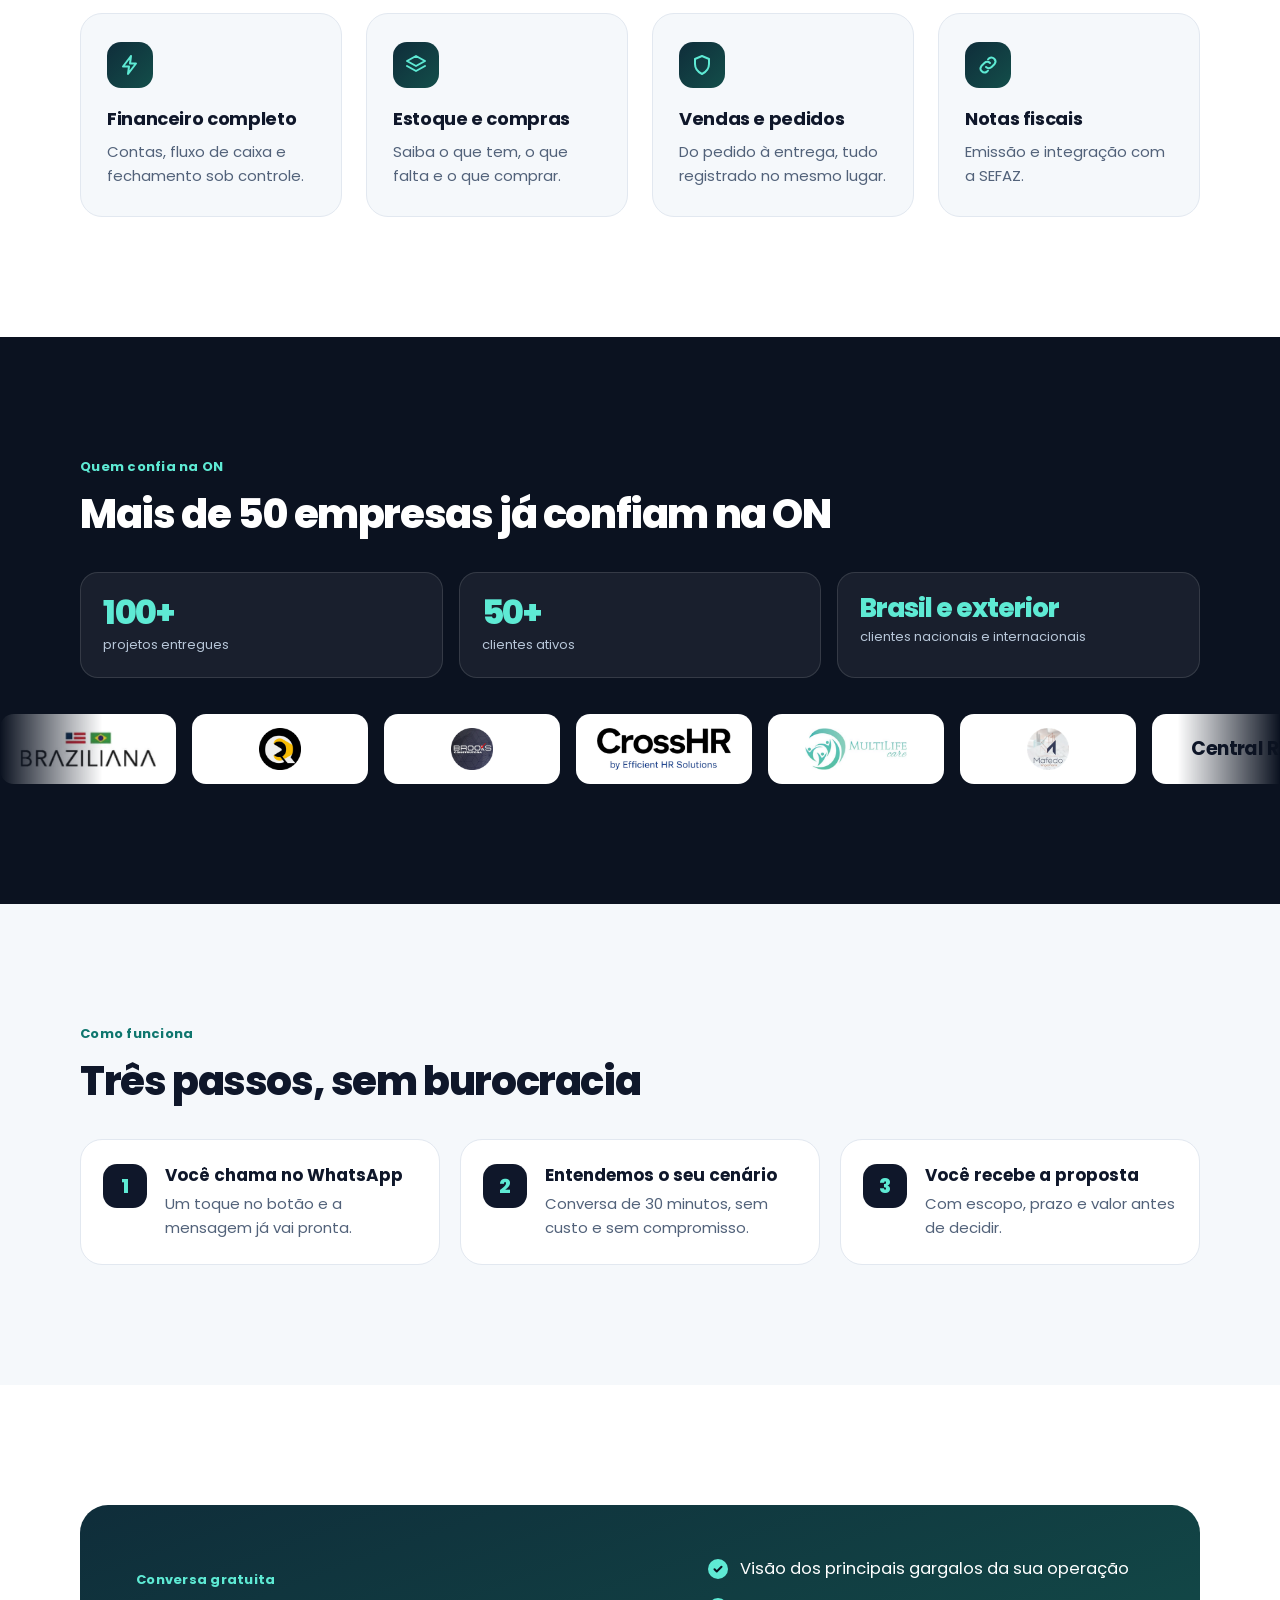
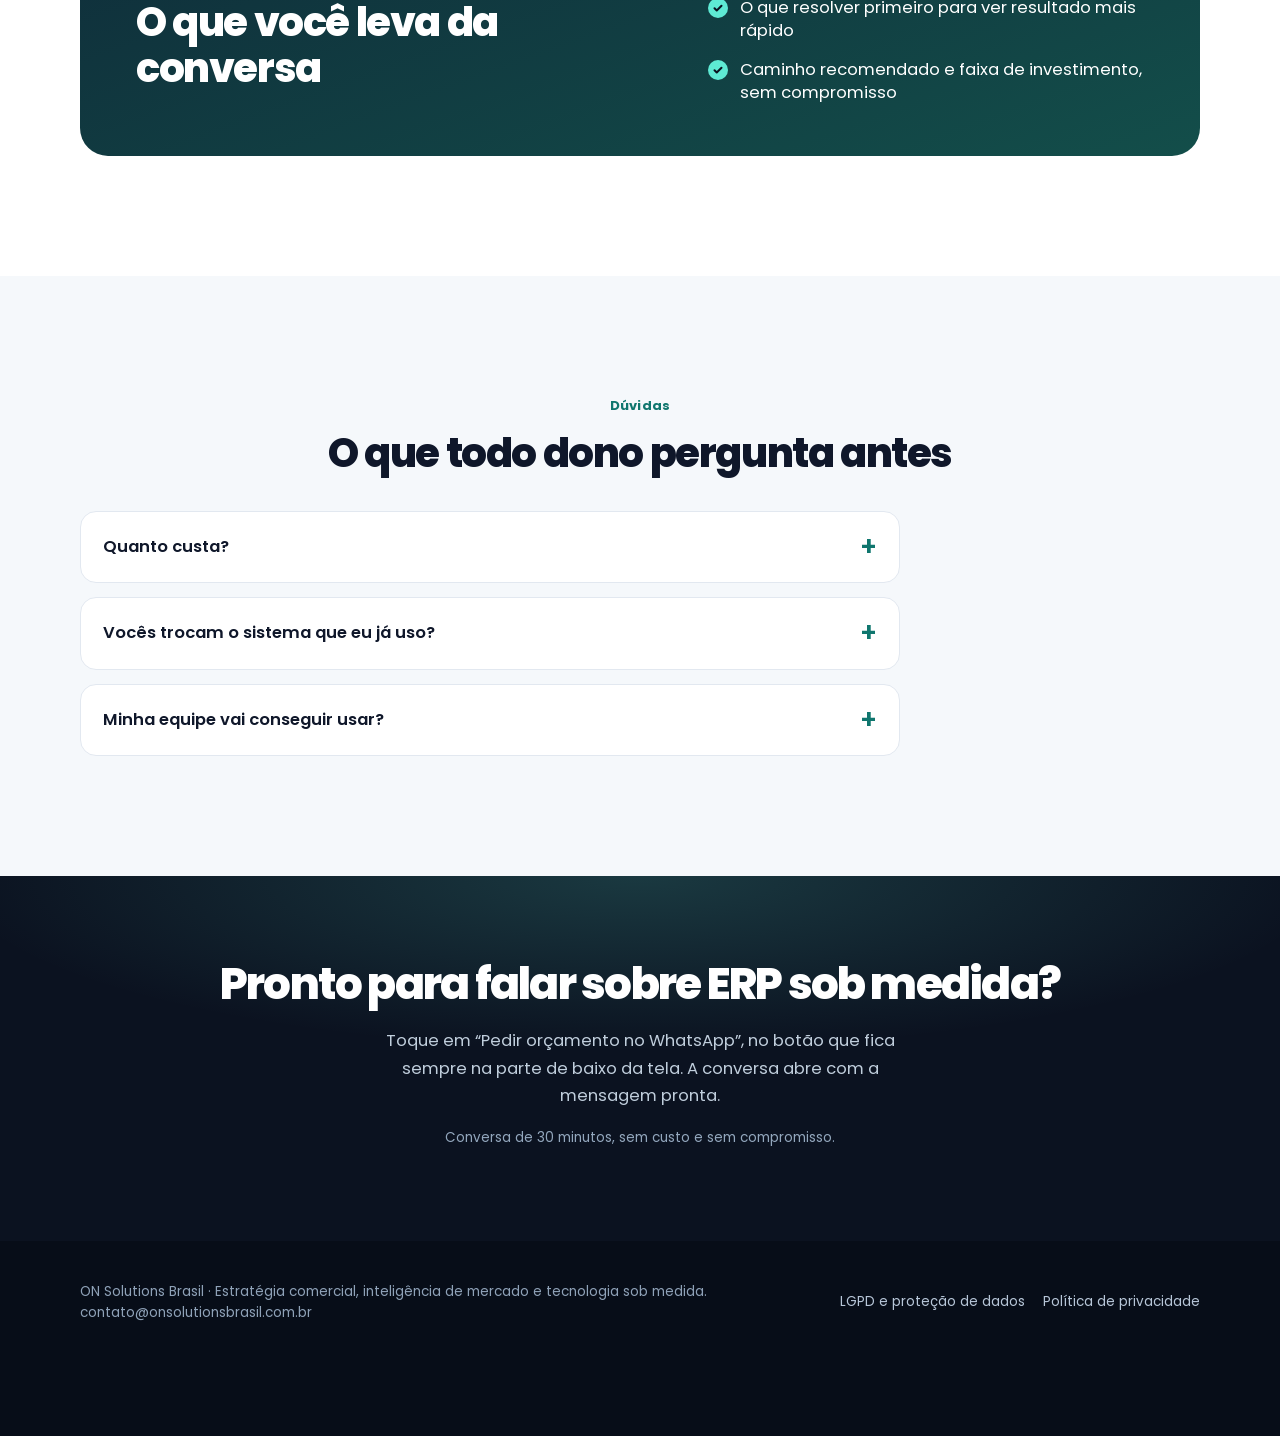
==== commit 21cd11cb: "style: fix FAQ section header alignment and correct encoding issues - Center the eyebrow and title t" ====
--- a/index.html
+++ b/index.html
@@ -1,11 +1,11 @@
-﻿<!DOCTYPE html>
+<!DOCTYPE html>
 <html lang="pt-BR">
 <head>
 <meta charset="UTF-8">
 <meta name="viewport" content="width=device-width, initial-scale=1, viewport-fit=cover">
 <meta name="theme-color" content="#0B1220">
 <title>ERP Sob Medida | ON Solutions Brasil</title>
-<meta name="description" content="Financeiro, estoque, compras e vendas em um sÃ³ sistema.">
+<meta name="description" content="Financeiro, estoque, compras e vendas em um só sistema.">
 <meta name="robots" content="noindex,follow">
 <link rel="canonical" href="https://onsolutionsbrasil.com.br/lp/erp-sob-medida/">
 <link rel="icon" type="image/svg+xml" href="data:image/svg+xml,%3Csvg xmlns='http://www.w3.org/2000/svg' viewBox='0 0 64 64'%3E%3Crect width='64' height='64' rx='14' fill='%230B1220'/%3E%3Ctext x='32' y='43' font-family='Poppins,Arial,sans-serif' font-size='30' font-weight='800' fill='%235EEAD4' text-anchor='middle'%3EON%3C/text%3E%3C/svg%3E">
@@ -16,64 +16,64 @@
 </head>
 <body class="l2">
 <header class="top"><div class="w top-in">
-  <span class="brand"><span class="brand-mark" aria-hidden="true">ON</span><span>ON Solutions<span class="br"> Brasil</span></span></span>
+  <span class="brand"><img src="[data-uri]" alt="" width="32" height="32"><span>ON Solutions<span class="br"> Brasil</span></span></span>
   <div class="top-r">
-    <a class="top-phone" data-wa="OlÃ¡, vim do site e gostaria de saber mais sobre os serviÃ§os de ERP Personalizado." data-pos="topo-telefone" data-wa-main href="#">(11) 97224-3329</a>
-    <a class="top-btn" data-wa="OlÃ¡, vim do site e gostaria de saber mais sobre os serviÃ§os de ERP Personalizado." data-pos="topo" data-wa-main href="#"><svg viewBox="0 0 24 24" aria-hidden="true"><path d="M12.04 2C6.58 2 2.13 6.45 2.13 11.91c0 1.75.46 3.45 1.32 4.95L2.05 22l5.25-1.38a9.9 9.9 0 0 0 4.74 1.21c5.46 0 9.91-4.45 9.91-9.91S17.5 2 12.04 2Zm5.8 14.1c-.25.69-1.45 1.32-2 1.37-.5.05-1.13.07-1.82-.11-.42-.13-.96-.31-1.65-.6-2.9-1.25-4.8-4.17-4.95-4.36-.14-.19-1.18-1.57-1.18-3s.75-2.13 1.02-2.42c.26-.29.57-.36.76-.36h.55c.18 0 .42-.07.65.5.25.58.83 2 .9 2.15.07.14.12.31.02.5-.09.19-.14.31-.28.48-.14.17-.3.37-.43.5-.14.14-.29.29-.12.58.17.29.74 1.22 1.59 1.97 1.09.97 2.01 1.27 2.3 1.41.29.14.46.12.63-.07.17-.19.72-.84.91-1.13.19-.29.38-.24.65-.14.26.1 1.67.79 1.96.93.29.14.48.22.55.34.07.12.07.7-.18 1.39Z"/></svg>OrÃ§amento</a>
+    <a class="top-phone" data-wa="Olá, vim do site e gostaria de saber mais sobre os serviços de ERP Personalizado." data-pos="topo-telefone" data-wa-main href="#">(11) 97224-3329</a>
+    <a class="top-btn" data-wa="Olá, vim do site e gostaria de saber mais sobre os serviços de ERP Personalizado." data-pos="topo" data-wa-main href="#"><svg viewBox="0 0 24 24" aria-hidden="true"><path d="M12.04 2C6.58 2 2.13 6.45 2.13 11.91c0 1.75.46 3.45 1.32 4.95L2.05 22l5.25-1.38a9.9 9.9 0 0 0 4.74 1.21c5.46 0 9.91-4.45 9.91-9.91S17.5 2 12.04 2Zm5.8 14.1c-.25.69-1.45 1.32-2 1.37-.5.05-1.13.07-1.82-.11-.42-.13-.96-.31-1.65-.6-2.9-1.25-4.8-4.17-4.95-4.36-.14-.19-1.18-1.57-1.18-3s.75-2.13 1.02-2.42c.26-.29.57-.36.76-.36h.55c.18 0 .42-.07.65.5.25.58.83 2 .9 2.15.07.14.12.31.02.5-.09.19-.14.31-.28.48-.14.17-.3.37-.43.5-.14.14-.29.29-.12.58.17.29.74 1.22 1.59 1.97 1.09.97 2.01 1.27 2.3 1.41.29.14.46.12.63-.07.17-.19.72-.84.91-1.13.19-.29.38-.24.65-.14.26.1 1.67.79 1.96.93.29.14.48.22.55.34.07.12.07.7-.18 1.39Z"/></svg>Orçamento</a>
   </div>
 </div></header>
 <main class="view" data-kind="lp2" data-route="lp/erp-sob-medida" data-service="ERP Personalizado" data-title="ERP Sob Medida | ON Solutions Brasil">
 <section class="hero">
   <div class="w hero-grid">
     <div>
-      <span class="badge"><i></i>OrÃ§amento direto no WhatsApp</span>
+      <span class="badge"><i></i>Orçamento direto no WhatsApp</span>
       <h1 class="h"><mark>ERP sob medida</mark> para a sua empresa</h1>
-      <p class="sub">Financeiro, estoque, compras e vendas em um sÃ³ sistema.</p>
-      <ul class="points"><li>Tudo integrado, em tempo real</li><li>Comece por um mÃ³dulo e cresÃ§a em etapas</li><li>Proposta com escopo, prazo e valor antes de decidir</li></ul>
+      <p class="sub">Financeiro, estoque, compras e vendas em um só sistema.</p>
+      <ul class="points"><li>Tudo integrado, em tempo real</li><li>Comece por um módulo e cresça em etapas</li><li>Proposta com escopo, prazo e valor antes de decidir</li></ul>
       <div class="trust"><span>Conversa gratuita</span><span>Sem compromisso</span><span>Resposta pelo WhatsApp</span></div>
     </div>
     <div class="chat">
-      <div class="chat-head"><span class="chat-mark" aria-hidden="true">ON</span><div><b>ON Solutions Brasil</b><small>WhatsApp</small></div></div>
+      <div class="chat-head"><img src="[data-uri]" alt="" width="38" height="38"><div><b>ON Solutions Brasil</b><small>WhatsApp</small></div></div>
       <div class="chat-body">
-        <div class="bubble" data-bubble>OlÃ¡, vim do site e gostaria de saber mais sobre os serviÃ§os de ERP Personalizado.</div>
-        <div class="chat-hint">Ã‰ essa mensagem que o botÃ£o â€œPedir orÃ§amento no WhatsAppâ€ envia pronta.</div>
+        <div class="bubble" data-bubble>Olá, vim do site e gostaria de saber mais sobre os serviços de ERP Personalizado.</div>
+        <div class="chat-hint">É essa mensagem que o botão “Pedir orçamento no WhatsApp” envia pronta.</div>
       </div>
     </div>
   </div>
 </section>
 <section class="sec" id="dores">
   <div class="w">
-    <div class="eyebrow">VocÃª se reconhece?</div>
-    <h2 class="t2">Qual Ã© o seu maior problema hoje?</h2>
-    <p class="lead2">Toque em tudo o que acontece na sua empresa. A mensagem do botÃ£o fixo jÃ¡ leva o que vocÃª marcar.</p>
-    <div class="pains" role="group" aria-label="Seu maior desafio"><button type="button" class="pain" aria-pressed="false" data-q="Meus setores nÃ£o conversam entre si."><span class="qt">Meus setores nÃ£o conversam entre si.</span><span class="ck"><svg viewBox="0 0 24 24" aria-hidden="true"><path d="M5 12.5l4.5 4.5L19 7.5"/></svg></span></button><button type="button" class="pain" aria-pressed="false" data-q="Fecho o mÃªs no sufoco."><span class="qt">Fecho o mÃªs no sufoco.</span><span class="ck"><svg viewBox="0 0 24 24" aria-hidden="true"><path d="M5 12.5l4.5 4.5L19 7.5"/></svg></span></button><button type="button" class="pain" aria-pressed="false" data-q="NÃ£o sei qual Ã© o meu lucro de verdade."><span class="qt">NÃ£o sei qual Ã© o meu lucro de verdade.</span><span class="ck"><svg viewBox="0 0 24 24" aria-hidden="true"><path d="M5 12.5l4.5 4.5L19 7.5"/></svg></span></button><button type="button" class="pain" aria-pressed="false" data-q="O ERP pronto me obriga a mudar meu processo."><span class="qt">O ERP pronto me obriga a mudar meu processo.</span><span class="ck"><svg viewBox="0 0 24 24" aria-hidden="true"><path d="M5 12.5l4.5 4.5L19 7.5"/></svg></span></button></div>
+    <div class="eyebrow">Você se reconhece?</div>
+    <h2 class="t2">Qual é o seu maior problema hoje?</h2>
+    <p class="lead2">Toque em tudo o que acontece na sua empresa. A mensagem do botão fixo já leva o que você marcar.</p>
+    <div class="pains" role="group" aria-label="Seu maior desafio"><button type="button" class="pain" aria-pressed="false" data-q="Meus setores não conversam entre si."><span class="qt">Meus setores não conversam entre si.</span><span class="ck"><svg viewBox="0 0 24 24" aria-hidden="true"><path d="M5 12.5l4.5 4.5L19 7.5"/></svg></span></button><button type="button" class="pain" aria-pressed="false" data-q="Fecho o mês no sufoco."><span class="qt">Fecho o mês no sufoco.</span><span class="ck"><svg viewBox="0 0 24 24" aria-hidden="true"><path d="M5 12.5l4.5 4.5L19 7.5"/></svg></span></button><button type="button" class="pain" aria-pressed="false" data-q="Não sei qual é o meu lucro de verdade."><span class="qt">Não sei qual é o meu lucro de verdade.</span><span class="ck"><svg viewBox="0 0 24 24" aria-hidden="true"><path d="M5 12.5l4.5 4.5L19 7.5"/></svg></span></button><button type="button" class="pain" aria-pressed="false" data-q="O ERP pronto me obriga a mudar meu processo."><span class="qt">O ERP pronto me obriga a mudar meu processo.</span><span class="ck"><svg viewBox="0 0 24 24" aria-hidden="true"><path d="M5 12.5l4.5 4.5L19 7.5"/></svg></span></button></div>
     <p class="pains-hint" aria-live="polite" data-hint></p>
   </div>
 </section>
 <section class="sec sec-w" id="beneficios">
   <div class="w">
-    <div class="eyebrow">O que vocÃª ganha</div>
+    <div class="eyebrow">O que você ganha</div>
     <h2 class="t2">O que muda com ERP sob medida</h2>
-    <div class="bens"><div class="ben"><div class="bi"><svg viewBox="0 0 24 24" aria-hidden="true"><path d="M13 3L5 13.5h6L10 21l8-10.5h-6z"/></svg></div><h3>Financeiro completo</h3><p>Contas, fluxo de caixa e fechamento sob controle.</p></div><div class="ben"><div class="bi"><svg viewBox="0 0 24 24" aria-hidden="true"><path d="M12 3l9 5-9 5-9-5z"/><path d="M3 13l9 5 9-5"/></svg></div><h3>Estoque e compras</h3><p>Saiba o que tem, o que falta e o que comprar.</p></div><div class="ben"><div class="bi"><svg viewBox="0 0 24 24" aria-hidden="true"><path d="M12 3l7 3v5c0 4.5-3 8-7 10-4-2-7-5.5-7-10V6z"/></svg></div><h3>Vendas e pedidos</h3><p>Do pedido Ã  entrega, tudo registrado no mesmo lugar.</p></div><div class="ben"><div class="bi"><svg viewBox="0 0 24 24" aria-hidden="true"><path d="M10 14a4 4 0 005.6 0l3-3a4 4 0 00-5.6-5.6l-1 1"/><path d="M14 10a4 4 0 00-5.6 0l-3 3a4 4 0 005.6 5.6l1-1"/></svg></div><h3>Notas fiscais</h3><p>EmissÃ£o e integraÃ§Ã£o com a SEFAZ.</p></div></div>
+    <div class="bens"><div class="ben"><div class="bi"><svg viewBox="0 0 24 24" aria-hidden="true"><path d="M13 3L5 13.5h6L10 21l8-10.5h-6z"/></svg></div><h3>Financeiro completo</h3><p>Contas, fluxo de caixa e fechamento sob controle.</p></div><div class="ben"><div class="bi"><svg viewBox="0 0 24 24" aria-hidden="true"><path d="M12 3l9 5-9 5-9-5z"/><path d="M3 13l9 5 9-5"/></svg></div><h3>Estoque e compras</h3><p>Saiba o que tem, o que falta e o que comprar.</p></div><div class="ben"><div class="bi"><svg viewBox="0 0 24 24" aria-hidden="true"><path d="M12 3l7 3v5c0 4.5-3 8-7 10-4-2-7-5.5-7-10V6z"/></svg></div><h3>Vendas e pedidos</h3><p>Do pedido à entrega, tudo registrado no mesmo lugar.</p></div><div class="ben"><div class="bi"><svg viewBox="0 0 24 24" aria-hidden="true"><path d="M10 14a4 4 0 005.6 0l3-3a4 4 0 00-5.6-5.6l-1 1"/><path d="M14 10a4 4 0 00-5.6 0l-3 3a4 4 0 005.6 5.6l1-1"/></svg></div><h3>Notas fiscais</h3><p>Emissão e integração com a SEFAZ.</p></div></div>
   </div>
 </section>
 <section class="sec proof" id="clientes">
   <div class="w">
     <div class="eyebrow">Quem confia na ON</div>
-    <h2 class="t2">Mais de 50 empresas jÃ¡ confiam na ON</h2>
+    <h2 class="t2">Mais de 50 empresas já confiam na ON</h2>
     <div class="stats">
       <div class="stat"><b>100+</b><span>projetos entregues</span></div>
       <div class="stat"><b>50+</b><span>clientes ativos</span></div>
       <div class="stat wide"><b>Brasil e exterior</b><span>clientes nacionais e internacionais</span></div>
     </div>
   </div>
-  <div class="marq marquee" data-marquee aria-label="Clientes da ON Solutions"><div class="track" data-track><div class="chip"><span class="wm">Braziliana</span></div><div class="chip"><span class="wm">Quatri AutomaÃ§Ã£o</span></div><div class="chip"><span class="wm">Brooks Construtora</span></div><div class="chip"><span class="wm">CrossHR</span></div><div class="chip"><span class="wm">MultiLife Care</span></div><div class="chip"><span class="wm">Mafedo Engenharia</span></div><div class="chip"><span class="wm">Central RZ</span></div></div></div>
+  <div class="marq marquee" data-marquee aria-label="Clientes da ON Solutions"><div class="track" data-track><div class="chip"><img src="[data-uri]" alt="Logo Braziliana" decoding="async"></div><div class="chip"><img src="[data-uri]" alt="Logo Quatri Automação" decoding="async"></div><div class="chip"><img src="[data-uri]" alt="Logo Brooks Construtora" decoding="async"></div><div class="chip"><img src="[data-uri]" alt="Logo CrossHR" decoding="async"></div><div class="chip"><img src="[data-uri]" alt="Logo MultiLife Care" decoding="async"></div><div class="chip"><img src="[data-uri]" alt="Logo Mafedo Engenharia" decoding="async"></div><div class="chip"><span class="wm">Central RZ</span></div></div></div>
 </section>
 <section class="sec" id="como-funciona">
   <div class="w">
     <div class="eyebrow">Como funciona</div>
-    <h2 class="t2">TrÃªs passos, sem burocracia</h2>
-    <div class="steps2"><div class="st"><div class="n">1</div><div><b>VocÃª chama no WhatsApp</b><p>Um toque no botÃ£o e a mensagem jÃ¡ vai pronta.</p></div></div><div class="st"><div class="n">2</div><div><b>Entendemos o seu cenÃ¡rio</b><p>Conversa de 30 minutos, sem custo e sem compromisso.</p></div></div><div class="st"><div class="n">3</div><div><b>VocÃª recebe a proposta</b><p>Com escopo, prazo e valor antes de decidir.</p></div></div></div>
+    <h2 class="t2">Três passos, sem burocracia</h2>
+    <div class="steps2"><div class="st"><div class="n">1</div><div><b>Você chama no WhatsApp</b><p>Um toque no botão e a mensagem já vai pronta.</p></div></div><div class="st"><div class="n">2</div><div><b>Entendemos o seu cenário</b><p>Conversa de 30 minutos, sem custo e sem compromisso.</p></div></div><div class="st"><div class="n">3</div><div><b>Você recebe a proposta</b><p>Com escopo, prazo e valor antes de decidir.</p></div></div></div>
   </div>
 </section>
 <section class="sec sec-w" id="oferta">
@@ -81,11 +81,11 @@
     <div class="offer">
       <div>
         <div class="eyebrow" style="color:var(--mint)">Conversa gratuita</div>
-        <h2 class="t2">O que vocÃª leva da conversa</h2>
+        <h2 class="t2">O que você leva da conversa</h2>
       </div>
       <ul>
-        <li>VisÃ£o dos principais gargalos da sua operaÃ§Ã£o</li>
-        <li>O que resolver primeiro para ver resultado mais rÃ¡pido</li>
+        <li>Visão dos principais gargalos da sua operação</li>
+        <li>O que resolver primeiro para ver resultado mais rápido</li>
         <li>Caminho recomendado e faixa de investimento, sem compromisso</li>
       </ul>
     </div>
@@ -93,24 +93,24 @@
 </section>
 <section class="sec" id="duvidas">
   <div class="w">
-    <div class="eyebrow">DÃºvidas</div>
+    <div class="eyebrow">Dúvidas</div>
     <h2 class="t2">O que todo dono pergunta antes</h2>
-    <div class="faq"><details><summary>Quanto custa?</summary><p>Depende do que a sua empresa precisa. Na conversa gratuita entendemos o seu cenÃ¡rio e vocÃª recebe uma proposta com escopo, prazo e valor antes de decidir.</p></details><details><summary>VocÃªs trocam o sistema que eu jÃ¡ uso?</summary><p>Nem sempre. DÃ¡ para integrar o que vocÃª jÃ¡ tem e criar sÃ³ o que falta.</p></details><details><summary>Minha equipe vai conseguir usar?</summary><p>A soluÃ§Ã£o Ã© desenhada em cima da rotina que sua equipe jÃ¡ tem, e nÃ£o o contrÃ¡rio. Treinamos o time e acompanhamos o inÃ­cio de uso atÃ© todo mundo estar seguro.</p></details></div>
+    <div class="faq"><details><summary>Quanto custa?</summary><p>Depende do que a sua empresa precisa. Na conversa gratuita entendemos o seu cenário e você recebe uma proposta com escopo, prazo e valor antes de decidir.</p></details><details><summary>Vocês trocam o sistema que eu já uso?</summary><p>Nem sempre. Dá para integrar o que você já tem e criar só o que falta.</p></details><details><summary>Minha equipe vai conseguir usar?</summary><p>A solução é desenhada em cima da rotina que sua equipe já tem, e não o contrário. Treinamos o time e acompanhamos o início de uso até todo mundo estar seguro.</p></details></div>
   </div>
 </section>
 <section class="final" id="conversa">
   <div class="w">
     <h2 class="h2 final-t">Pronto para falar sobre ERP sob medida?</h2>
-    <p class="lead3">Toque em â€œPedir orÃ§amento no WhatsAppâ€, no botÃ£o que fica sempre na parte de baixo da tela. A conversa abre com a mensagem pronta.</p>
+    <p class="lead3">Toque em “Pedir orçamento no WhatsApp”, no botão que fica sempre na parte de baixo da tela. A conversa abre com a mensagem pronta.</p>
     <p class="note">Conversa de 30 minutos, sem custo e sem compromisso.</p>
   </div>
 </section>
 </main>
 <footer class="foot"><div class="w foot-in">
-  <div>ON Solutions Brasil Â· EstratÃ©gia comercial, inteligÃªncia de mercado e tecnologia sob medida.<br>contato@onsolutionsbrasil.com.br</div>
-  <div class="lk"><a href="#">LGPD e proteÃ§Ã£o de dados</a><a href="#">PolÃ­tica de privacidade</a></div>
+  <div>ON Solutions Brasil · Estratégia comercial, inteligência de mercado e tecnologia sob medida.<br>contato@onsolutionsbrasil.com.br</div>
+  <div class="lk"><a href="#">LGPD e proteção de dados</a><a href="#">Política de privacidade</a></div>
 </div></footer>
-<div class="sticky"><a class="cta" data-wa="OlÃ¡, vim do site e gostaria de saber mais sobre os serviÃ§os de ERP Personalizado." data-pos="barra-fixa" data-wa-main href="#"><svg viewBox="0 0 24 24" aria-hidden="true"><path d="M12.04 2C6.58 2 2.13 6.45 2.13 11.91c0 1.75.46 3.45 1.32 4.95L2.05 22l5.25-1.38a9.9 9.9 0 0 0 4.74 1.21c5.46 0 9.91-4.45 9.91-9.91S17.5 2 12.04 2Zm5.8 14.1c-.25.69-1.45 1.32-2 1.37-.5.05-1.13.07-1.82-.11-.42-.13-.96-.31-1.65-.6-2.9-1.25-4.8-4.17-4.95-4.36-.14-.19-1.18-1.57-1.18-3s.75-2.13 1.02-2.42c.26-.29.57-.36.76-.36h.55c.18 0 .42-.07.65.5.25.58.83 2 .9 2.15.07.14.12.31.02.5-.09.19-.14.31-.28.48-.14.17-.3.37-.43.5-.14.14-.29.29-.12.58.17.29.74 1.22 1.59 1.97 1.09.97 2.01 1.27 2.3 1.41.29.14.46.12.63-.07.17-.19.72-.84.91-1.13.19-.29.38-.24.65-.14.26.1 1.67.79 1.96.93.29.14.48.22.55.34.07.12.07.7-.18 1.39Z"/></svg><span>Pedir orÃ§amento no WhatsApp</span><svg class="arr" viewBox="0 0 24 24" aria-hidden="true"><path d="M5 12h14M13 6l6 6-6 6"/></svg></a></div>
+<div class="sticky"><a class="cta" data-wa="Olá, vim do site e gostaria de saber mais sobre os serviços de ERP Personalizado." data-pos="barra-fixa" data-wa-main href="#"><svg viewBox="0 0 24 24" aria-hidden="true"><path d="M12.04 2C6.58 2 2.13 6.45 2.13 11.91c0 1.75.46 3.45 1.32 4.95L2.05 22l5.25-1.38a9.9 9.9 0 0 0 4.74 1.21c5.46 0 9.91-4.45 9.91-9.91S17.5 2 12.04 2Zm5.8 14.1c-.25.69-1.45 1.32-2 1.37-.5.05-1.13.07-1.82-.11-.42-.13-.96-.31-1.65-.6-2.9-1.25-4.8-4.17-4.95-4.36-.14-.19-1.18-1.57-1.18-3s.75-2.13 1.02-2.42c.26-.29.57-.36.76-.36h.55c.18 0 .42-.07.65.5.25.58.83 2 .9 2.15.07.14.12.31.02.5-.09.19-.14.31-.28.48-.14.17-.3.37-.43.5-.14.14-.29.29-.12.58.17.29.74 1.22 1.59 1.97 1.09.97 2.01 1.27 2.3 1.41.29.14.46.12.63-.07.17-.19.72-.84.91-1.13.19-.29.38-.24.65-.14.26.1 1.67.79 1.96.93.29.14.48.22.55.34.07.12.07.7-.18 1.39Z"/></svg><span>Pedir orçamento no WhatsApp</span><svg class="arr" viewBox="0 0 24 24" aria-hidden="true"><path d="M5 12h14M13 6l6 6-6 6"/></svg></a></div>
 <script src="js/main.js"></script>
 </body>
-</html>
+</html>
--- a/css/styles.css
+++ b/css/styles.css
@@ -145,6 +145,8 @@
 summary::after{content:"+";font-size:26px;line-height:1;color:var(--tealD);flex:none}
 details[open] summary::after{content:"\2013"}
 details p{padding:0 22px 22px;color:var(--soft);font-size:15.5px;line-height:1.7}
+/* Centraliza o cabecalho da secao de duvidas */
+#duvidas .eyebrow,#duvidas .t2{text-align:center}
 
 /* ---------- CTA final ---------- */
 .final{background:radial-gradient(90% 80% at 50% 0%,rgba(94,234,212,.18),transparent 60%),#0B1220;color:#fff;text-align:center;padding:84px 0 92px}
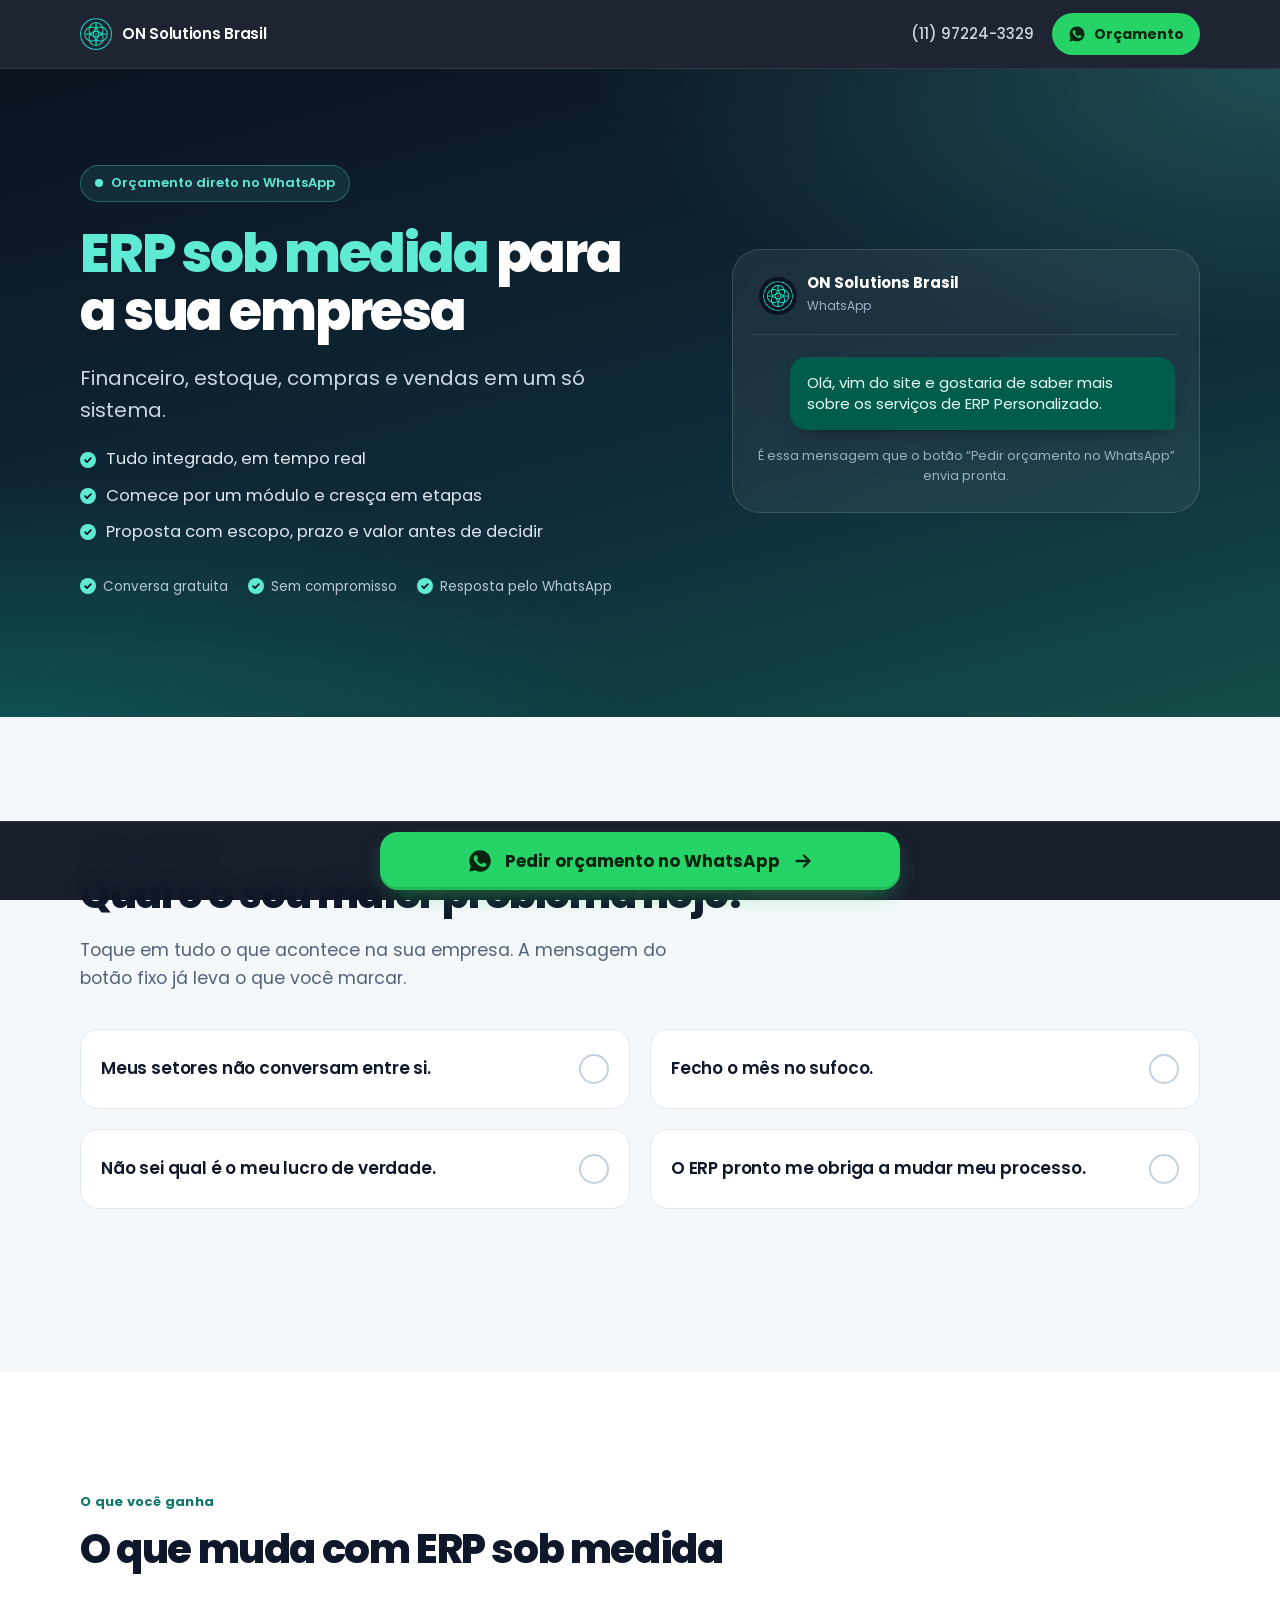
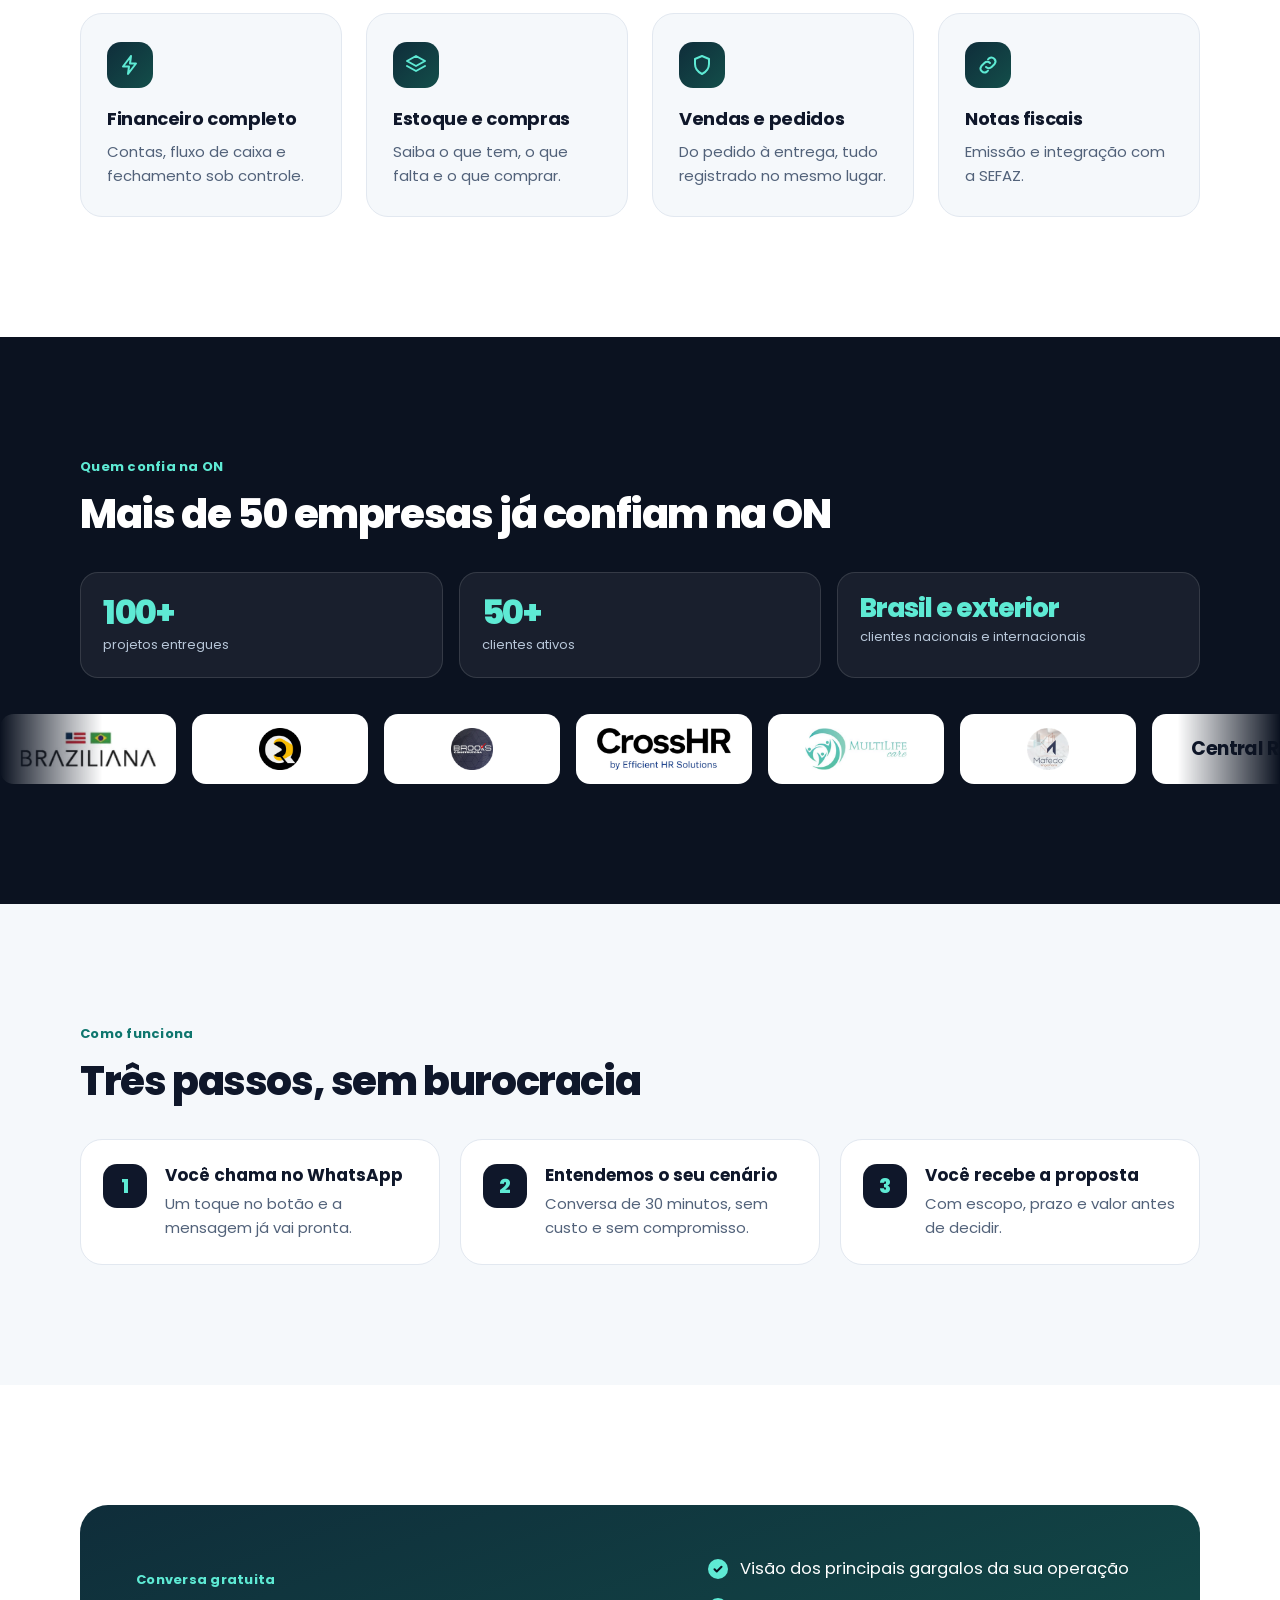
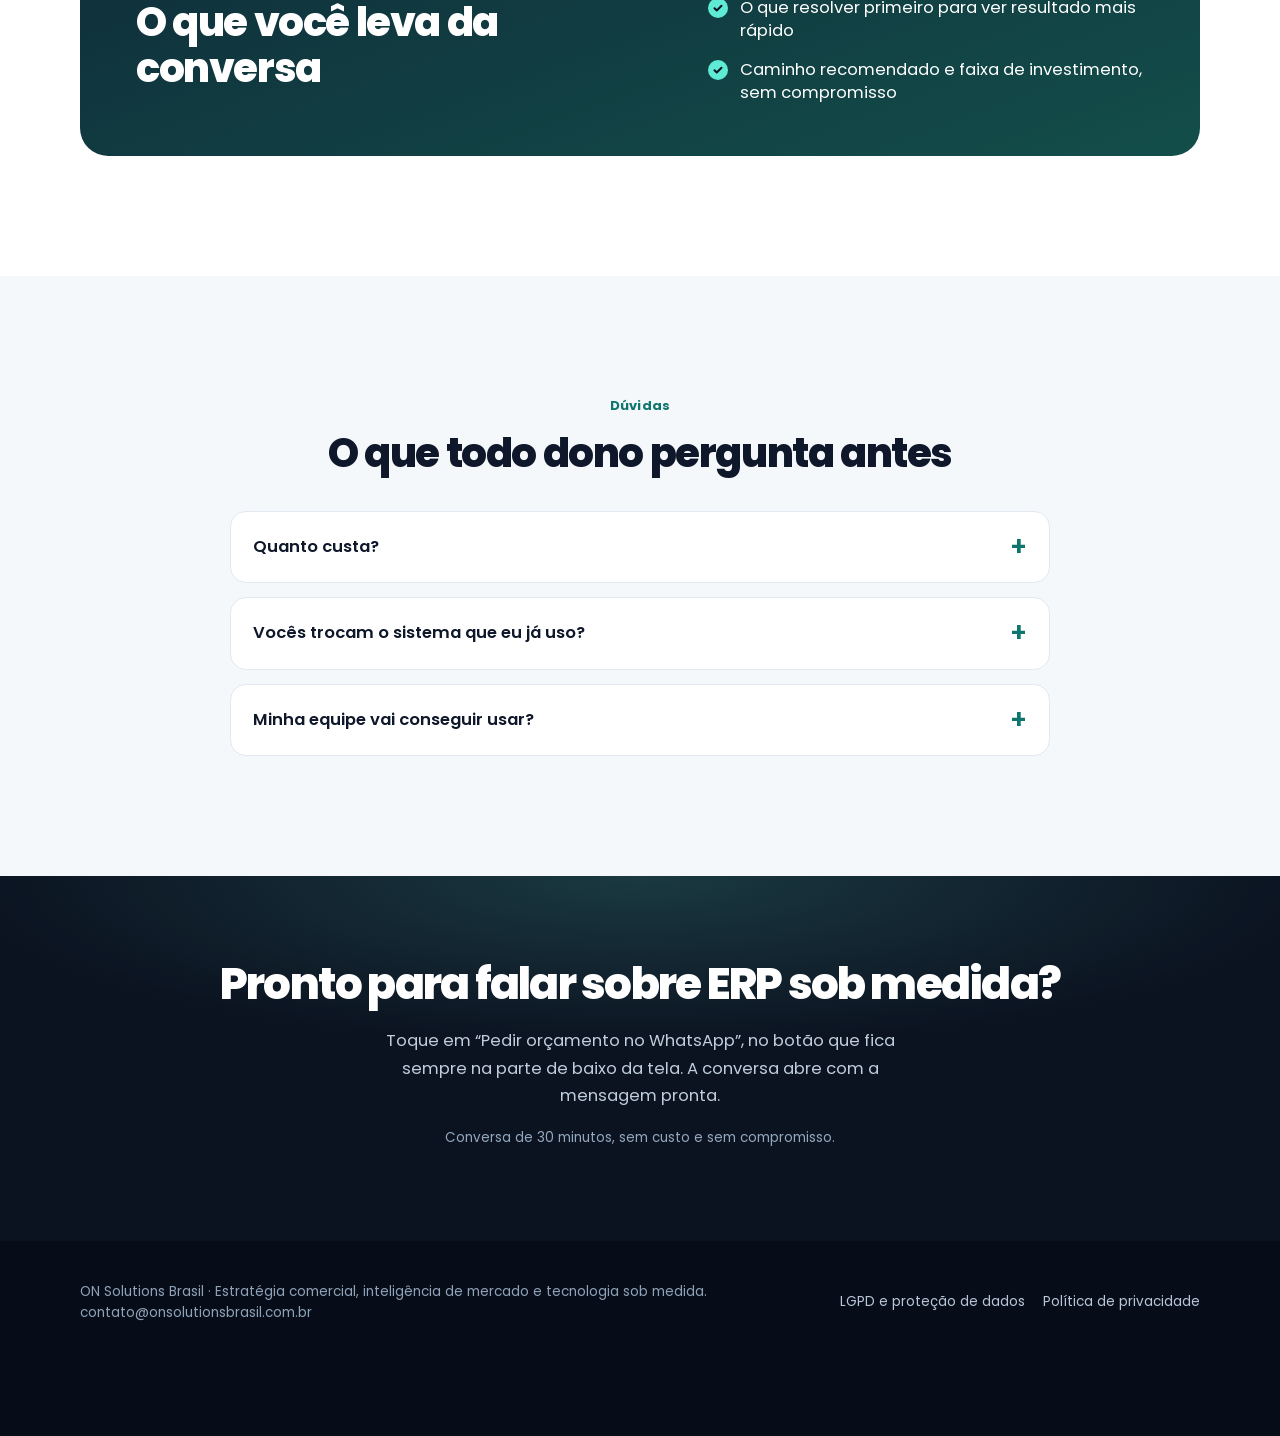
==== commit 41436133: "feat: add ON Solutions logo and improve FAQ section styling - Add ON Solutions PNG logo asset to ass" ====
--- a/index.html
+++ b/index.html
@@ -8,7 +8,8 @@
 <meta name="description" content="Financeiro, estoque, compras e vendas em um só sistema.">
 <meta name="robots" content="noindex,follow">
 <link rel="canonical" href="https://onsolutionsbrasil.com.br/lp/erp-sob-medida/">
-<link rel="icon" type="image/svg+xml" href="data:image/svg+xml,%3Csvg xmlns='http://www.w3.org/2000/svg' viewBox='0 0 64 64'%3E%3Crect width='64' height='64' rx='14' fill='%230B1220'/%3E%3Ctext x='32' y='43' font-family='Poppins,Arial,sans-serif' font-size='30' font-weight='800' fill='%235EEAD4' text-anchor='middle'%3EON%3C/text%3E%3C/svg%3E">
+<link rel="icon" type="image/png" href="assets/img/on-solutions-logo.png">
+<link rel="apple-touch-icon" href="assets/img/on-solutions-logo.png">
 <link rel="preconnect" href="https://fonts.googleapis.com">
 <link rel="preconnect" href="https://fonts.gstatic.com" crossorigin>
 <link href="https://fonts.googleapis.com/css2?family=Poppins:wght@400;500;600;700;800&display=swap" rel="stylesheet">
--- a/css/styles.css
+++ b/css/styles.css
@@ -147,6 +147,7 @@
 details p{padding:0 22px 22px;color:var(--soft);font-size:15.5px;line-height:1.7}
 /* Centraliza o cabecalho da secao de duvidas */
 #duvidas .eyebrow,#duvidas .t2{text-align:center}
+#duvidas .faq{margin-left:auto;margin-right:auto}
 
 /* ---------- CTA final ---------- */
 .final{background:radial-gradient(90% 80% at 50% 0%,rgba(94,234,212,.18),transparent 60%),#0B1220;color:#fff;text-align:center;padding:84px 0 92px}
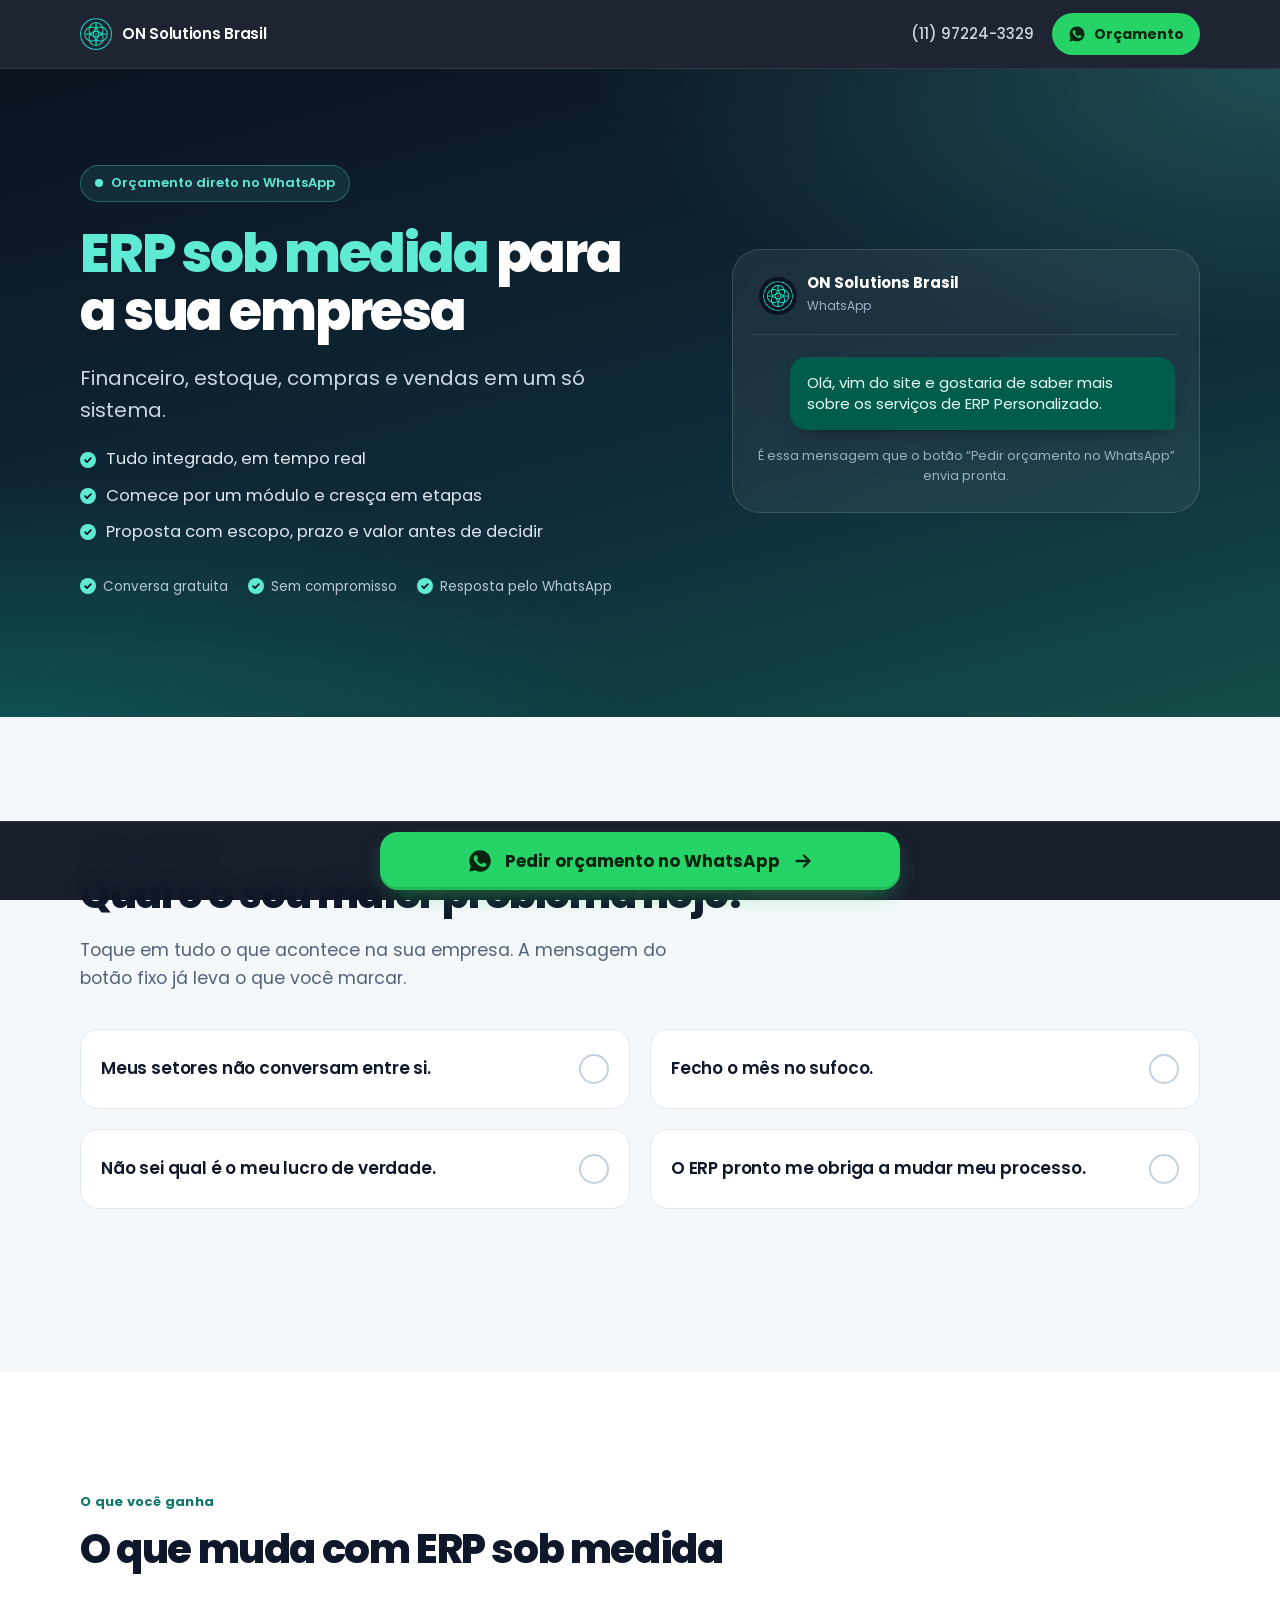
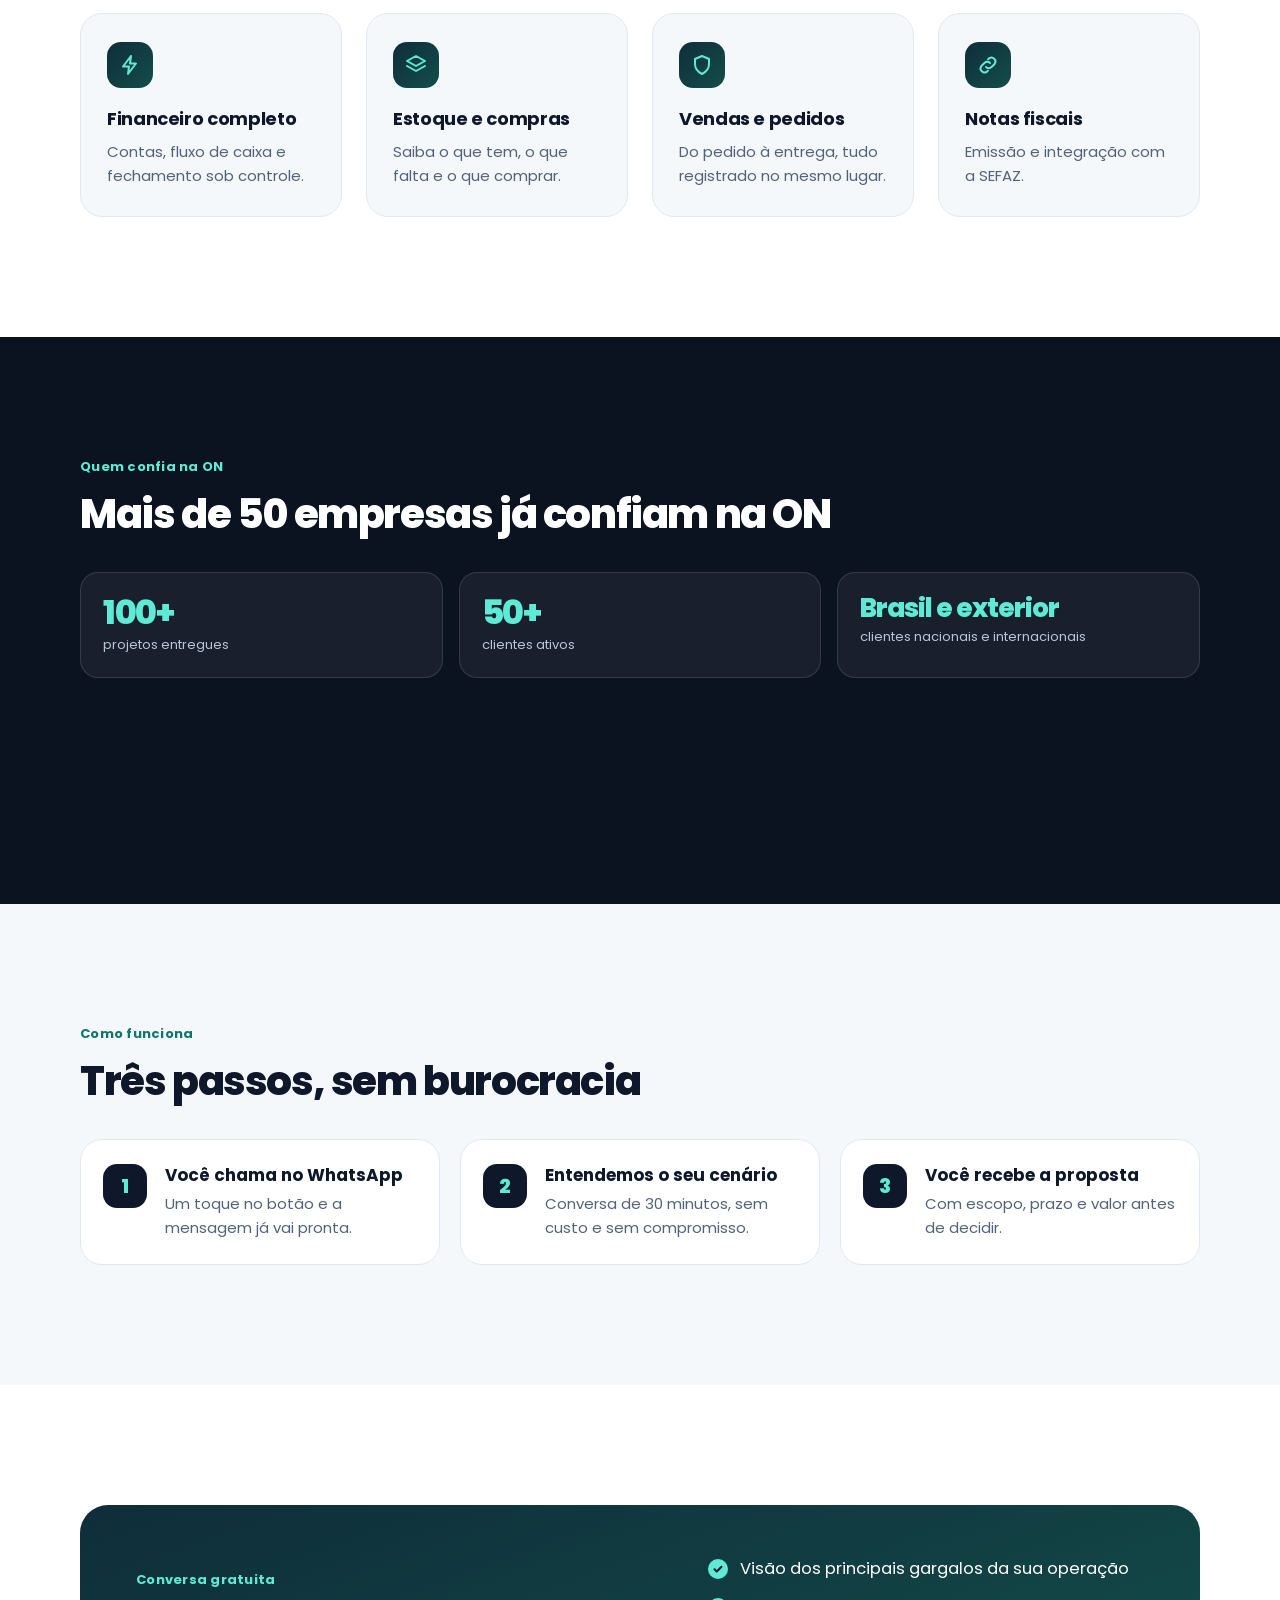
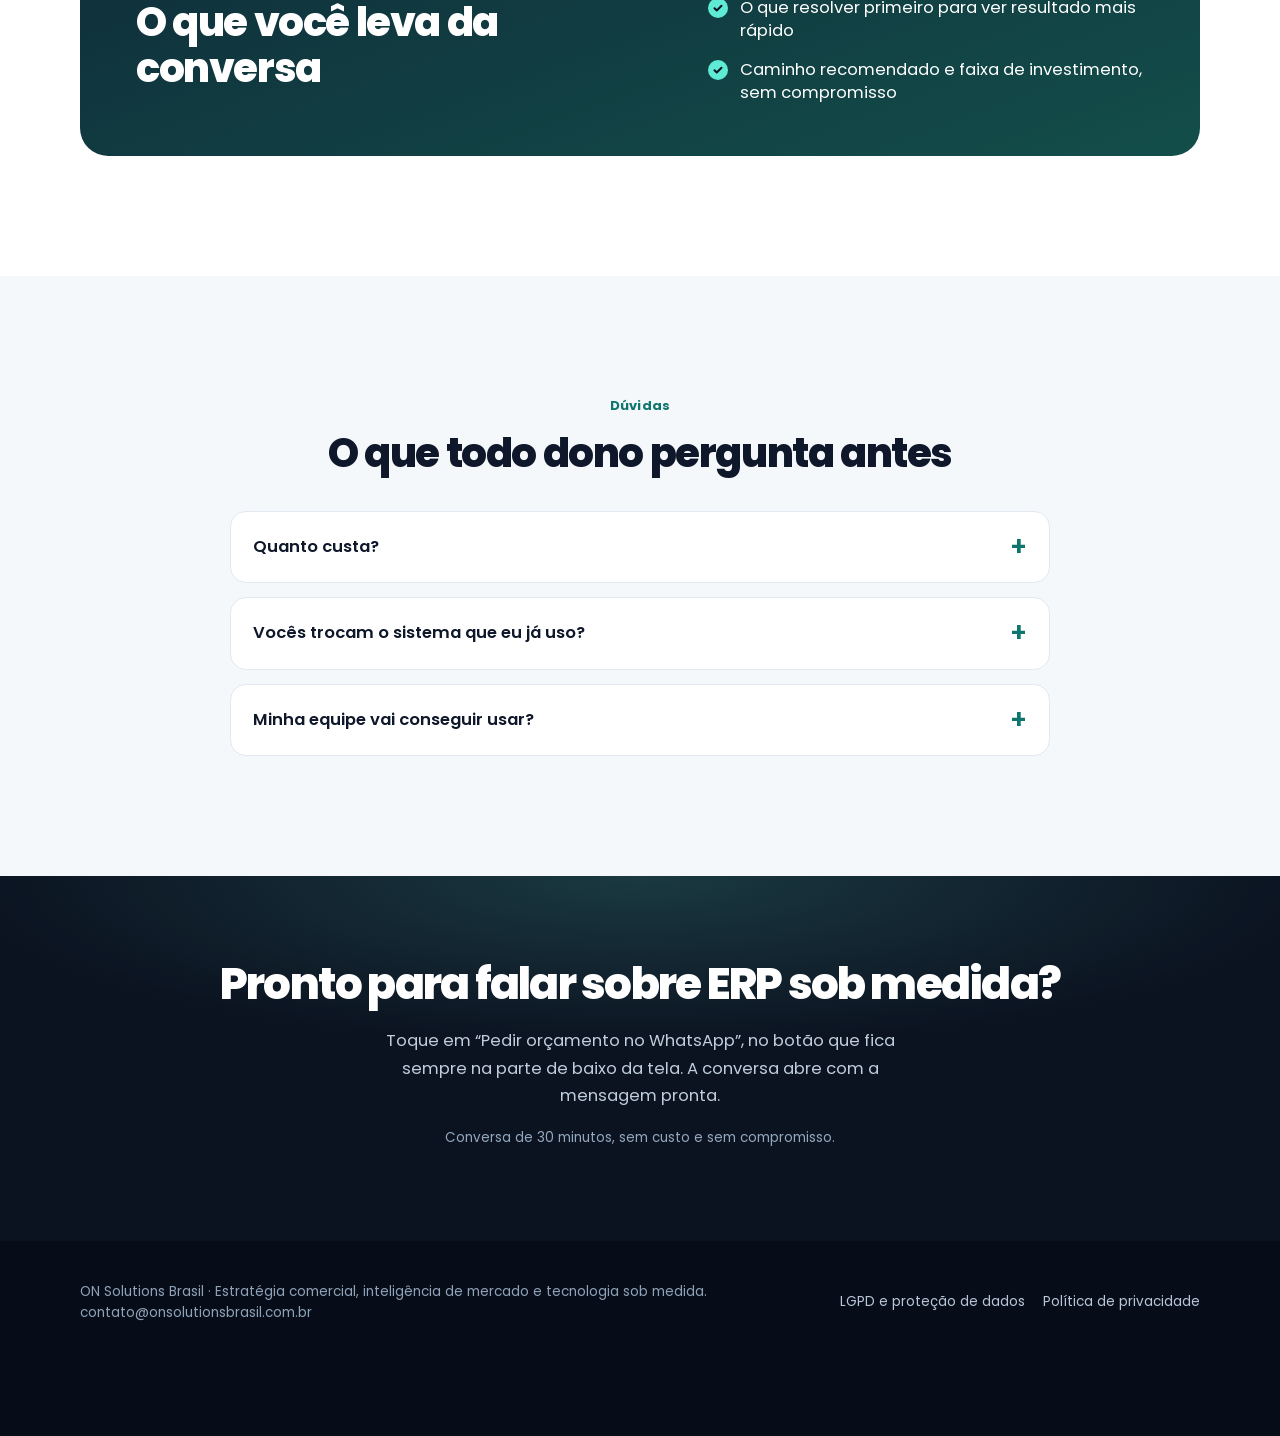
==== commit b0729190: "feat: add legal content management system and local dev server - Add local development server (_srv." ====
--- a/index.html
+++ b/index.html
@@ -13,7 +13,7 @@
 <link rel="preconnect" href="https://fonts.googleapis.com">
 <link rel="preconnect" href="https://fonts.gstatic.com" crossorigin>
 <link href="https://fonts.googleapis.com/css2?family=Poppins:wght@400;500;600;700;800&display=swap" rel="stylesheet">
-<link rel="stylesheet" href="css/styles.css">
+<link rel="stylesheet" href="css/styles.css?v=3">
 </head>
 <body class="l2">
 <header class="top"><div class="w top-in">
@@ -109,9 +109,9 @@
 </main>
 <footer class="foot"><div class="w foot-in">
   <div>ON Solutions Brasil · Estratégia comercial, inteligência de mercado e tecnologia sob medida.<br>contato@onsolutionsbrasil.com.br</div>
-  <div class="lk"><a href="#">LGPD e proteção de dados</a><a href="#">Política de privacidade</a></div>
+  <div class="lk"><a href="/lgpd/">LGPD e proteção de dados</a><a href="/politica-de-privacidade/">Política de privacidade</a></div>
 </div></footer>
 <div class="sticky"><a class="cta" data-wa="Olá, vim do site e gostaria de saber mais sobre os serviços de ERP Personalizado." data-pos="barra-fixa" data-wa-main href="#"><svg viewBox="0 0 24 24" aria-hidden="true"><path d="M12.04 2C6.58 2 2.13 6.45 2.13 11.91c0 1.75.46 3.45 1.32 4.95L2.05 22l5.25-1.38a9.9 9.9 0 0 0 4.74 1.21c5.46 0 9.91-4.45 9.91-9.91S17.5 2 12.04 2Zm5.8 14.1c-.25.69-1.45 1.32-2 1.37-.5.05-1.13.07-1.82-.11-.42-.13-.96-.31-1.65-.6-2.9-1.25-4.8-4.17-4.95-4.36-.14-.19-1.18-1.57-1.18-3s.75-2.13 1.02-2.42c.26-.29.57-.36.76-.36h.55c.18 0 .42-.07.65.5.25.58.83 2 .9 2.15.07.14.12.31.02.5-.09.19-.14.31-.28.48-.14.17-.3.37-.43.5-.14.14-.29.29-.12.58.17.29.74 1.22 1.59 1.97 1.09.97 2.01 1.27 2.3 1.41.29.14.46.12.63-.07.17-.19.72-.84.91-1.13.19-.29.38-.24.65-.14.26.1 1.67.79 1.96.93.29.14.48.22.55.34.07.12.07.7-.18 1.39Z"/></svg><span>Pedir orçamento no WhatsApp</span><svg class="arr" viewBox="0 0 24 24" aria-hidden="true"><path d="M5 12h14M13 6l6 6-6 6"/></svg></a></div>
-<script src="js/main.js"></script>
+<script src="js/main.js?v=2"></script>
 </body>
 </html>
--- a/css/styles.css
+++ b/css/styles.css
@@ -118,7 +118,7 @@
 .track{display:flex;width:max-content}
 .marq.is-looping .track{animation:mq var(--dur,40s) linear infinite;will-change:transform}
 .marq.is-looping.is-paused .track{animation-play-state:paused}
-@keyframes mq{to{transform:translateX(-50%)}}
+@keyframes mq{to{transform:translateX(calc(-1 * var(--shift,50%)))}}
 .chip{flex:none;width:176px;height:70px;margin-right:16px;background:#fff;border-radius:14px;display:flex;align-items:center;justify-content:center;padding:10px 16px}
 .chip img{max-width:136px;max-height:42px;width:auto;height:auto;object-fit:contain}
 .chip .wm{font-weight:700;font-size:19px;letter-spacing:-.03em;color:#0F172A}
@@ -145,9 +145,9 @@
 summary::after{content:"+";font-size:26px;line-height:1;color:var(--tealD);flex:none}
 details[open] summary::after{content:"\2013"}
 details p{padding:0 22px 22px;color:var(--soft);font-size:15.5px;line-height:1.7}
-/* Centraliza o cabecalho da secao de duvidas */
+/* Centraliza todo o bloco da secao de duvidas (cabecalho + faq) */
 #duvidas .eyebrow,#duvidas .t2{text-align:center}
-#duvidas .faq{margin-left:auto;margin-right:auto}
+#duvidas .eyebrow,#duvidas .t2,#duvidas .faq{max-width:820px;margin-left:auto;margin-right:auto}
 
 /* ---------- CTA final ---------- */
 .final{background:radial-gradient(90% 80% at 50% 0%,rgba(94,234,212,.18),transparent 60%),#0B1220;color:#fff;text-align:center;padding:84px 0 92px}
@@ -193,7 +193,7 @@
   .offer{padding:52px 56px;display:grid;grid-template-columns:1.2fr 1fr;gap:48px;align-items:center}
   .offer ul{margin:0}
   .foot-in{grid-template-columns:1fr auto;align-items:center}
-  .faq{max-width:820px}
+  .faq{max-width:820px;margin-left:auto;margin-right:auto}
 }
 
 /* ---------- Reduzir movimento ---------- */
@@ -201,3 +201,22 @@
   *{animation:none!important;transition:none!important}
   html{scroll-behavior:auto}
 }
+
+/* ---------- Paginas legais e editor de conteudo ---------- */
+.legal{padding:56px 0 72px;min-height:60vh}
+.legal-box{max-width:820px}
+.legal-box h1{margin:0 0 22px}
+.legal-box h2{font-size:20px;font-weight:700;letter-spacing:-.02em;margin:28px 0 8px}
+.legal-box p{color:var(--soft);font-size:16.5px;line-height:1.75;margin:0 0 16px}
+.legal-back{display:inline-block;margin-bottom:18px;font-size:14px;color:var(--tealD);text-decoration:none;font-weight:600}
+.legal-back:hover{text-decoration:underline}
+.ed{display:grid;gap:12px;margin-top:20px}
+.ed label{font-weight:600;font-size:14px}
+.ed input,.ed textarea{width:100%;box-sizing:border-box;font:inherit;padding:12px 14px;border:1px solid var(--line);border-radius:12px;background:#fff;color:var(--text)}
+.ed textarea{min-height:280px;resize:vertical;line-height:1.6}
+.ed-tabs{display:flex;gap:8px;flex-wrap:wrap;margin-top:20px}
+.ed-tabs button,.ed-act button{font:inherit;font-weight:600;font-size:14px;padding:10px 16px;border-radius:999px;border:1px solid var(--line);background:#fff;color:var(--text);cursor:pointer}
+.ed-tabs button[aria-selected=true]{background:var(--navy);color:#fff;border-color:var(--navy)}
+.ed-act{display:flex;gap:10px;flex-wrap:wrap}
+.ed-act .pri{background:var(--wa);border-color:var(--wa);color:#06240F}
+.ed-msg{min-height:22px;font-size:14px;color:var(--tealD);font-weight:600}
